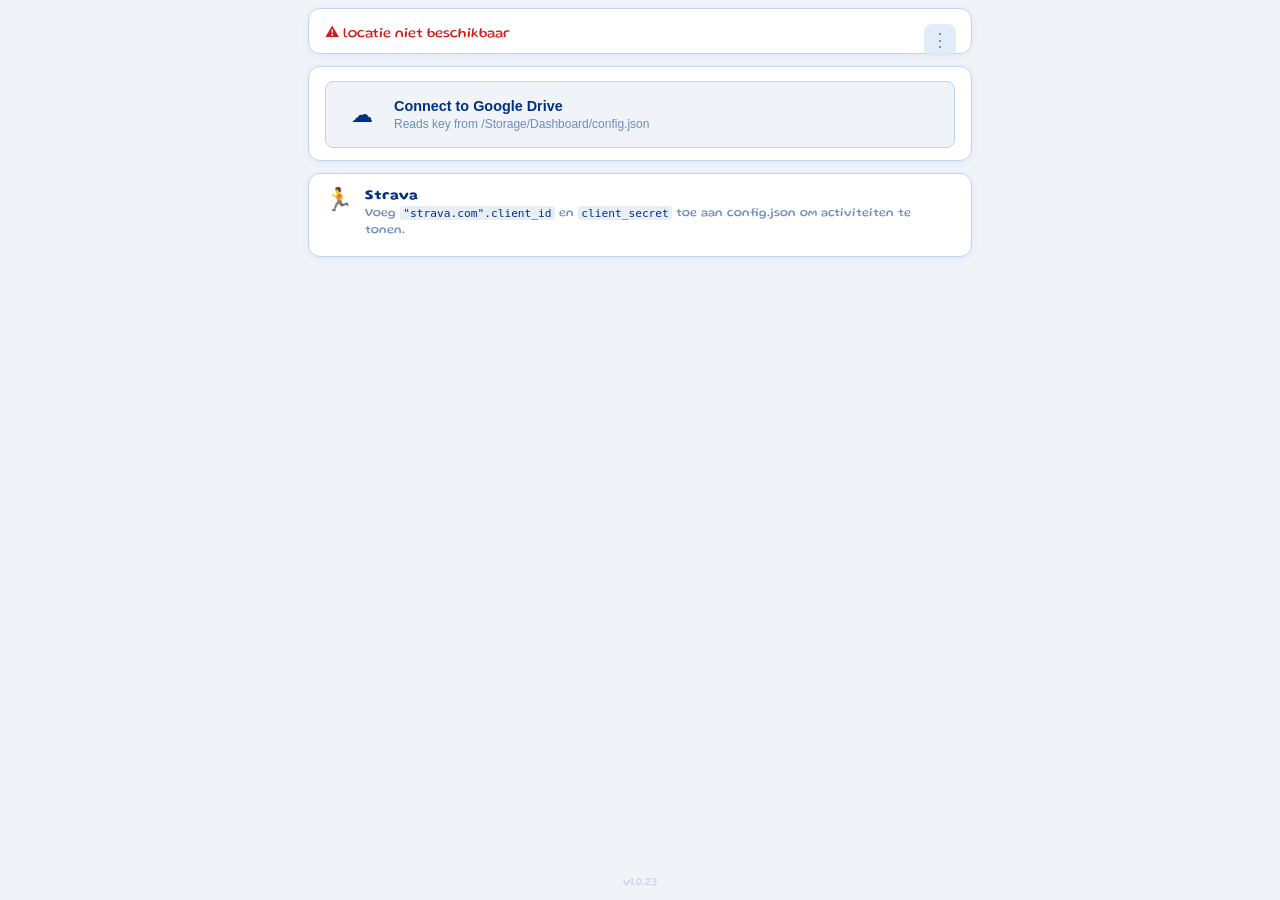
==== dashboard/index.html @ 2de84821 "Deploy NS Dashboard 2026-05-01 10:50" ====
<!DOCTYPE html>
<html lang="en">
  <head>
    <meta charset="UTF-8" />
    <meta name="viewport" content="width=device-width, initial-scale=1.0, viewport-fit=cover" />
    <link rel="icon" type="image/png" href="/dashboard/favicon.png" />
    <meta name="theme-color" content="#ffffff" />
    <title>Dashboard</title>
    <link rel="preconnect" href="https://fonts.googleapis.com" />
    <link href="https://fonts.googleapis.com/css2?family=Inter:wght@400;500;600;700&display=swap" rel="stylesheet" />
    <link href="https://fonts.googleapis.com/css2?family=Gluten:wght@400;500;600;700&display=swap" rel="stylesheet" />
    <script type="module" crossorigin src="/dashboard/assets/index-Di3LWXeM.js"></script>
    <link rel="stylesheet" crossorigin href="/dashboard/assets/index-B1nxagFY.css">
  <link rel="manifest" href="/dashboard/manifest.webmanifest"><script id="vite-plugin-pwa:register-sw" src="/dashboard/registerSW.js"></script></head>
  <body>
    <div id="app"></div>
  </body>
</html>
---- dashboard/assets/index-B1nxagFY.css ----
._status-row_1n60g_1{position:absolute;bottom:1rem;right:1rem;display:flex;align-items:center;gap:.3rem;z-index:1}._reload-btn_1n60g_11{--fresh-bg: rgba(220, 232, 248, .2);--stale-bg: rgba(235, 119, 40, .9);--fresh-text: #c5d5e5;--stale-text: #7a2000;width:2rem;height:2rem;border-radius:.5rem;background:color-mix(in srgb,var(--stale-bg) calc(var(--t, 0) * 100%),var(--fresh-bg));color:color-mix(in srgb,var(--stale-text) calc(var(--t, 0) * 100%),var(--fresh-text));-webkit-backdrop-filter:blur(4px);backdrop-filter:blur(4px);border:none;font-size:.6rem;font-weight:700;letter-spacing:-.2px;cursor:pointer;padding:0;display:flex;align-items:center;justify-content:center;transition:color .2s,background .2s}@media (hover: hover) and (pointer: fine){._reload-btn_1n60g_11:hover:not(:disabled){background:color-mix(in srgb,var(--stale-bg) calc(var(--t, 0) * 100%),rgba(180,210,245,.92));color:color-mix(in srgb,var(--stale-text) calc(var(--t, 0) * 100%),#003082)}}._reload-btn_1n60g_11:disabled{opacity:.4;cursor:default}._row_1kzm1_1{display:grid;grid-column:1 / -1;grid-template-columns:subgrid;align-items:start;min-width:0;padding-top:0rem;padding-bottom:0rem;border-radius:4px;cursor:pointer;font-size:1.3rem;font-variant-numeric:tabular-nums;transition:background .12s;line-height:1.2}._row_1kzm1_1:hover{background:#dce8f8}._time-left_1kzm1_21{justify-self:right;text-align:right;font-size:1.1rem;font-weight:600;font-variant-numeric:tabular-nums;color:#9ab0cc;white-space:nowrap;margin-top:.15rem}._time-left-imminent_1kzm1_32{color:#e87722}._time_1kzm1_21{font-weight:600;color:#003082;white-space:nowrap}._delayed_1kzm1_42{color:#cc1f1a}._time-cell_1kzm1_46{display:flex;flex-direction:column;align-items:flex-start;gap:0em;overflow:hidden}._delay-sub_1kzm1_54{font-size:.85rem;line-height:1.2;white-space:nowrap;margin-top:-.5em}._time-struck_1kzm1_61{color:#9ab0cc;text-decoration:line-through;font-variant-numeric:tabular-nums;font-weight:500}._delay-mins_1kzm1_68{color:#cc1f1a;font-weight:700}._track-slot_1kzm1_73{justify-self:center}._track-wrap_1kzm1_78{justify-self:end}._track-badge_1kzm1_77{display:inline-block;overflow:hidden;height:1rem;min-width:1rem;padding:0 .18rem;box-sizing:border-box;font-size:.62rem;line-height:1rem;text-align:center;font-weight:600;color:#fff;background:#003082;border-radius:3px;font-variant-numeric:tabular-nums;white-space:nowrap;margin-top:.1rem;margin-right:.2rem;margin-left:.2rem}._track-badge-changed_1kzm1_104{background:#e87722}._dur_1kzm1_108{text-align:left;color:#9ab0cc;font-size:1.1rem;white-space:nowrap;justify-self:end;margin-top:.2rem}._xfers_1kzm1_117{justify-self:center;font-size:.72rem;color:#6b7280;background:#e8eef6;border-radius:3px;padding:.08rem .35rem;white-space:nowrap;margin-top:.35rem;margin-left:.2rem;margin-right:.2rem}._past_1kzm1_130{filter:saturate(0) opacity(.5)}._cancelled_1kzm1_134{opacity:.55}._struck_1kzm1_138{text-decoration:line-through}._time-left_1kzm1_21:has(._cancelled-badge_1kzm1_142){margin-top:0}._cancelled-badge_1kzm1_142{padding:.1rem .35rem;border-radius:3px;background:#f8d7da;color:#721c24;white-space:nowrap}._disruption_1kzm1_154 ._time_1kzm1_21{color:#e87722}._disruption_1kzm1_154 ._dur_1kzm1_108{color:#e8a070}._picker-overlay_5xkns_1{position:fixed;top:0;right:0;bottom:0;left:0;background:#0030824d;display:flex;align-items:flex-start;justify-content:center;padding-top:5vh;z-index:200}._picker-panel_5xkns_12{background:#fff;border:2px solid #003082;border-radius:10px;width:min(520px,94vw);max-height:80vh;display:flex;flex-direction:column;overflow:hidden;box-shadow:0 4px 24px #00308226}._picker-header_5xkns_24{display:flex;align-items:center;justify-content:space-between;padding:1rem 1.25rem .75rem;border-bottom:1px solid #c2d3ec;background:#003082}._picker-label_5xkns_33{font-size:.9rem;font-weight:700;color:#fff;text-transform:uppercase;letter-spacing:.05em}._picker-close_5xkns_41{background:none;border:none;color:#ffffffb3;font-size:1rem;cursor:pointer;padding:.2rem .4rem;border-radius:4px;transition:color .15s}._picker-close_5xkns_41:hover{color:#fff}._picker-search_5xkns_56{margin:.75rem 1.25rem;background:#f0f4f9;border:1px solid #c2d3ec;border-radius:6px;padding:.6rem .875rem;color:#003082;font-family:inherit;font-size:.9rem;outline:none;transition:border-color .2s}._picker-search_5xkns_56:focus{border-color:#003082}._picker-list_5xkns_73{overflow-y:auto;flex:1;padding:0 .5rem .5rem}._picker-empty_5xkns_79{color:#6b8cbb;font-size:.875rem;text-align:center;padding:2rem}._picker-item_5xkns_86{display:flex;align-items:center;justify-content:space-between;width:100%;background:none;border:none;border-radius:6px;padding:.6rem .75rem;color:#003082;font-family:inherit;font-size:.9rem;cursor:pointer;text-align:left;transition:background .15s}._picker-item_5xkns_86:hover{background:#dce8f8}._picker-item-icon_5xkns_107{width:1.4rem;text-align:center;flex-shrink:0;font-style:normal;margin-right:.4rem}._picker-item-name_5xkns_115{flex:1}._picker-item-code_5xkns_119{font-size:.7rem;color:#6b8cbb;font-weight:500;margin-left:.75rem;font-variant-numeric:tabular-nums}._picker-divider_5xkns_127{height:1px;background:#c2d3ec;margin:.4rem .75rem}._trip_1xwqe_2{background:#fff;border:1px solid #c2d3ec;border-left:4px solid #003082;border-radius:6px;padding:.75rem 1rem .75rem .75rem;margin-bottom:.5rem;transition:border-color .2s}._trip_1xwqe_2:hover{background:#f7fafd}._trip_1xwqe_2._cancelled_1xwqe_16{opacity:.55;border-left-color:#cc1f1a;border-color:#e8b4b2}._trip_1xwqe_2._disruption_1xwqe_22{border-left-color:#e87722}._past_1xwqe_27{filter:saturate(0) opacity(.5)}._trip-status-row_1xwqe_31{margin-bottom:.5rem}._badge_1xwqe_35{font-size:.65rem;font-weight:700;padding:.15rem .45rem;border-radius:3px}._badge_1xwqe_35._cancelled_1xwqe_16{background:#f8d7da;color:#721c24}._timeline_1xwqe_48{display:flex;flex-direction:column}._tl-row_1xwqe_54{display:flex;align-items:stretch}._tl-left_1xwqe_60{width:3.6rem;flex-shrink:0;text-align:right;padding-right:.4rem;display:flex;flex-direction:column;justify-content:flex-start}._tl-seg-left_1xwqe_70{justify-content:center}._tl-node-col_1xwqe_75{width:1.2rem;flex-shrink:0;display:flex;flex-direction:column;align-items:center;align-self:stretch}._tl-right_1xwqe_85{flex:1;min-width:0;padding-left:.4rem}._tl-stop-right_1xwqe_91{display:flex;align-items:flex-start;gap:.3rem;margin-top:.2rem}._tl-stop-row_1xwqe_98 ._tl-left_1xwqe_60{margin-top:.2rem}._tl-stop-row_1xwqe_98 ._tl-line-mini_1xwqe_102,._tl-stop-row_1xwqe_98 ._tl-line-mini-spacer_1xwqe_106{height:.45rem}._tl-seg-right_1xwqe_110{display:flex;align-items:center;gap:.4rem}._tl-interm-row_1xwqe_116{align-items:flex-start}._tl-interm-clickable_1xwqe_120{cursor:pointer}._stops-toggle-row_1xwqe_124{display:flex;align-items:flex-start;margin-top:.15rem;margin-bottom:.15rem}._stops-toggle-row_1xwqe_124 ._tl-node-col_1xwqe_75{align-self:stretch}._stops-toggle-row_1xwqe_124 ._tl-line-solid_1xwqe_135{margin-top:-.15rem;margin-bottom:-.15rem;background:repeating-linear-gradient(to bottom,#003082 0,#003082 3px,transparent 3px,transparent 7px)}._stops-toggle-btn_1xwqe_147{background:none;border:none;margin-top:.2rem;padding:0;line-height:1.25;cursor:pointer;font-size:.72rem;color:#9ab0cc;font-family:inherit}._stops-toggle-btn_1xwqe_147:hover{color:#003082}._tl-stop-dep-leg_1xwqe_163{margin-bottom:.15rem}._tl-stop-dep-leg_1xwqe_163 ._tl-line-ext_1xwqe_167{margin-bottom:-.15rem}._tl-stop-arr-leg_1xwqe_171{margin-top:.15rem}._tl-stop-arr-leg_1xwqe_171 ._tl-line-mini_1xwqe_102{margin-top:-.15rem;height:.6rem}._tl-interm-row_1xwqe_116:not(._tl-interm-first_1xwqe_180){margin-top:.08rem}._tl-interm-row_1xwqe_116:not(._tl-interm-first_1xwqe_180) ._tl-line-mini_1xwqe_102{margin-top:-.08rem;height:.53rem}._tl-interm-first_1xwqe_180{margin-top:.15rem}._tl-interm-first_1xwqe_180 ._tl-line-mini_1xwqe_102{margin-top:-.15rem;height:.6rem}._tl-interm-last_1xwqe_198{margin-bottom:.15rem}._tl-interm-last_1xwqe_198 ._tl-line-ext_1xwqe_167{margin-bottom:-.15rem}._tl-dot-small_1xwqe_206{width:7px;height:7px;border-radius:50%;background:#fff;border:2px solid #003082;flex-shrink:0}._tl-time-small_1xwqe_215{font-size:.72rem;font-weight:400;letter-spacing:-.3px;font-variant-numeric:tabular-nums;color:#003082;line-height:1.25}._tl-station-small_1xwqe_224{font-size:.72rem;font-weight:500;color:#003082;white-space:nowrap;overflow:hidden;text-overflow:ellipsis;line-height:1.25}._tl-delay-sub-small_1xwqe_234{font-size:.6rem;line-height:1.3;margin-top:.05rem;white-space:nowrap}._tl-stop-row_1xwqe_98{align-items:flex-start}._tl-dot_1xwqe_206{width:10px;height:10px;border-radius:50%;background:#fff;border:2px solid #003082;flex-shrink:0}._tl-line-mini_1xwqe_102{width:2px;height:.25rem;background:#003082;flex-shrink:0}._tl-line-mini-spacer_1xwqe_106{height:.25rem;flex-shrink:0}._tl-line-ext_1xwqe_167{width:2px;flex:1;background:#003082;min-height:3px}._tl-seg-row_1xwqe_279{min-height:1.8rem}._tl-wait-row_1xwqe_283{min-height:1.4rem}._tl-line-solid_1xwqe_135{width:2px;flex:1;background:#003082}._tl-time_1xwqe_215{font-size:.95rem;font-weight:700;letter-spacing:-.3px;font-variant-numeric:tabular-nums;color:#003082;line-height:1.25}._time-delayed_1xwqe_305{color:#cc1f1a}._tl-delay-sub_1xwqe_234{font-size:.7rem;line-height:1.3;margin-top:.05rem;white-space:nowrap}._time-struck_1xwqe_316{color:#9ab0cc;text-decoration:line-through;font-variant-numeric:tabular-nums}._delay-mins_1xwqe_322{color:#cc1f1a;font-weight:700}._tl-dur_1xwqe_328{font-size:.7rem;color:#9ab0cc;font-variant-numeric:tabular-nums;line-height:1}._tl-dur-wait_1xwqe_335{color:#e87722;font-weight:600}._tl-station_1xwqe_224{font-size:.95rem;font-weight:500;color:#003082;line-height:1.25}._tl-train-id_1xwqe_349{font-size:.8rem;font-weight:700;color:#374151;flex-shrink:0}._tl-train-dir_1xwqe_356{font-size:.78rem;color:#6b7280;white-space:nowrap;overflow:hidden;text-overflow:ellipsis}._track-badge_1xwqe_365{display:inline-flex;align-items:center;justify-content:center;height:1.1rem;min-width:1.1rem;padding:0 .2rem;box-sizing:border-box;font-size:.68rem;line-height:1;font-weight:600;color:#fff;background:#003082;border-radius:3px;font-variant-numeric:tabular-nums;flex-shrink:0}._track-badge-changed_1xwqe_383{background:#e87722}._skeleton_1xwqe_388{height:120px;background:linear-gradient(90deg,#e8eef6 25%,#dce8f8,#e8eef6 75%);background-size:200% 100%;animation:_shimmer_1xwqe_1 1.4s infinite;border-radius:6px;margin-bottom:.5rem}@keyframes _shimmer_1xwqe_1{0%{background-position:200% 0}to{background-position:-200% 0}}._header_9ru9n_1{position:relative;margin-bottom:.75rem}._route_9ru9n_6{display:grid;grid-template-columns:minmax(0,1fr) auto minmax(0,1fr);align-items:stretch;column-gap:.5rem;padding-inline:0rem;font-size:1.1rem;font-weight:600}._from-side_9ru9n_16{display:flex;align-items:stretch;justify-content:flex-end;gap:.5rem;min-width:0}._to-side_9ru9n_24{display:flex;align-items:stretch;justify-content:flex-start;min-width:0}._station-btn_9ru9n_32{position:relative;overflow:hidden;background:#fff;border:1px solid #003082;border-radius:6px;padding:.2rem;color:#003082;font-family:inherit;font-size:1.1rem;font-weight:700;cursor:pointer;transition:border-color .2s,background .2s;flex:1;min-width:0;word-break:break-word;user-select:none;-webkit-user-select:none}._station-btn-locating_9ru9n_54{border-style:dotted}._station-btn-dep_9ru9n_58{-webkit-tap-highlight-color:transparent}._station-btn-dep_9ru9n_58:active{background:#fff}._station-btn-pressing_9ru9n_66:before{content:"";position:absolute;top:0;right:0;bottom:0;left:0;background:#0030821f;transform:scaleX(0);transform-origin:left;animation:_locate-fill_9ru9n_1 .5s linear forwards}@keyframes _locate-fill_9ru9n_1{to{transform:scaleX(1)}}@media (hover: hover){._station-btn_9ru9n_32:hover{background:#dce8f8}}._station-btn-empty_9ru9n_86{color:#6b8cbb;border-style:dashed;font-weight:400}._route-swap_9ru9n_92{align-self:center;background:none;border:none;color:#6b8cbb;font-size:1.1rem;cursor:pointer;padding:.2rem .3rem;border-radius:6px;transition:color .2s,background .2s;line-height:1}._route-swap_9ru9n_92:hover{color:#003082;background:#dce8f8}._detail-overlay_9ru9n_112{position:fixed;top:0;right:0;bottom:0;left:0;background:#f5f8fd;z-index:100;display:flex;flex-direction:column}._overlay-reload-wrapper_9ru9n_121{position:absolute;top:0;left:0;right:0;bottom:0;max-width:680px;width:100%;margin:0 auto;pointer-events:none;z-index:101}._overlay-reload_9ru9n_121{top:auto;bottom:4.5rem;right:1.5rem;pointer-events:auto}._detail-content_9ru9n_141{flex:1;min-height:0;overflow-y:auto;max-width:680px;width:100%;margin:0 auto;padding:1rem;box-sizing:border-box}._nav-btn_9ru9n_152{display:block;width:100%;background:none;border:1px solid #c2d3ec;border-radius:6px;padding:.5rem;color:#6b8cbb;font-family:inherit;font-size:.85rem;cursor:pointer;text-align:center;transition:background .2s,color .2s;margin-block:.25rem}._nav-btn_9ru9n_152:hover{background:#dce8f8;color:#003082}._widget_103go_1{position:relative;background:#fff;border:1px solid #c2d3ec;border-radius:12px;padding:.875rem 1rem .75rem;box-shadow:0 2px 8px #0030820f}._header_103go_10{position:relative;margin-bottom:.75rem}._route_103go_15{display:grid;grid-template-columns:minmax(0,1fr) auto minmax(0,1fr);align-items:center;column-gap:.3rem;padding-inline:0rem}._station-label_103go_23{background:#dce8f8d1;-webkit-backdrop-filter:blur(4px);backdrop-filter:blur(4px);border:none;border-radius:.5rem;color:#003082;font-family:inherit;font-size:1rem;font-weight:500;cursor:pointer;padding:.5rem .25rem;overflow:hidden;min-width:0;height:100%;text-align:center;transition:color .2s,background .2s;user-select:none;-webkit-user-select:none}@media (hover: hover){._station-label_103go_23:hover{background:#b4d2f5eb;color:#003082}}._station-label-empty_103go_50{color:#6b8cbb;font-weight:400}._route-arrow_103go_55{color:#6b8cbb;font-size:1rem;padding-inline:.1rem}._from-side_103go_61{display:flex;align-items:stretch;justify-content:flex-end;gap:.5rem;min-width:0}._to-side_103go_69{display:flex;align-items:stretch;justify-content:flex-start;min-width:0}._station-btn_103go_77{position:relative;overflow:hidden;background:#fff;border:1px solid #003082;border-radius:.5rem;padding:.2rem;color:#003082;font-family:inherit;font-size:1.1rem;font-weight:700;cursor:pointer;transition:border-color .2s,background .2s;flex:1;min-width:0;word-break:break-word;user-select:none;-webkit-user-select:none}._station-btn-locating_103go_99{border-style:dotted}._station-btn-dep_103go_103{-webkit-tap-highlight-color:transparent}._station-btn-dep_103go_103:active{background:#fff}._station-btn-pressing_103go_111:before{content:"";position:absolute;top:0;right:0;bottom:0;left:0;background:#0030821f;transform:scaleX(0);transform-origin:left;animation:_locate-fill_103go_1 .5s linear forwards}@keyframes _locate-fill_103go_1{to{transform:scaleX(1)}}@media (hover: hover){._station-btn_103go_77:hover{background:#dce8f8}}._station-btn-empty_103go_131{color:#6b8cbb;border-style:dashed;font-weight:400}._route-swap_103go_137{align-self:center;background:none;border:none;color:#6b8cbb;font-size:1.1rem;cursor:pointer;padding:.2rem .3rem;border-radius:6px;transition:color .2s,background .2s;line-height:1}._route-swap_103go_137:hover{color:#003082;background:#dce8f8}._empty_103go_158{color:#6b8cbb;text-align:center;padding:2rem}._empty-clickable_103go_164{cursor:pointer}._empty-clickable_103go_164:hover{color:#003082}._locate-row_103go_173{position:absolute;bottom:1rem;right:1rem;z-index:1}._locate-row-above-reload_103go_180{bottom:3.3rem}._locate-btn_103go_184{width:2rem;height:2rem;border-radius:.5rem;background:#dce8f8d1;-webkit-backdrop-filter:blur(4px);backdrop-filter:blur(4px);border:none;color:#6b8cbb;font-size:1.1rem;cursor:pointer;padding:0;display:flex;align-items:center;justify-content:center;transition:color .2s,background .2s}@media (hover: hover){._locate-btn_103go_184:hover:not(:disabled){background:#b4d2f5eb;color:#003082}}._locate-btn_103go_184:disabled{opacity:.4;cursor:default}._trips-grid_103go_214{display:grid;grid-template-columns:auto auto 1fr auto auto 1fr;column-gap:.1rem;padding-right:2.5rem}._skeleton-row_103go_222{height:2rem;background:linear-gradient(90deg,#e8eef6 25%,#dce8f8,#e8eef6 75%);background-size:200% 100%;animation:_shimmer_103go_1 1.4s infinite;border-radius:4px;margin-bottom:.25rem}@keyframes _shimmer_103go_1{0%{background-position:200% 0}to{background-position:-200% 0}}._widget_799wl_1{position:relative;background:#fff;border:1px solid #c2d3ec;border-radius:12px;padding:.875rem 1rem .75rem;box-shadow:0 2px 8px #0030820f}._cond-row_799wl_12{position:relative;display:flex;align-items:flex-start;gap:.3rem;margin-bottom:.75rem}._cond-group_799wl_20{display:flex;flex-direction:column;gap:.15rem;min-width:0}._cond-weather-row_799wl_27{display:flex;align-items:center;gap:.3rem}._location_799wl_33{font-size:.7rem;color:#003082;text-align:left;white-space:nowrap;overflow:hidden;text-overflow:ellipsis}._geo-error_799wl_42{font-size:.875rem;color:#cc1f1a}._cal-icon_799wl_47{display:flex;flex-direction:column;border-radius:7px;overflow:hidden;border:1px solid #c2d3ec;min-width:2.5rem;flex-shrink:0;margin-right:.4rem;box-shadow:0 1px 4px #00308214}._cal-icon-dow_799wl_59{display:flex;align-items:center;justify-content:center;background:#cc1f1a;color:#fff;font-size:.6rem;font-weight:700;text-transform:uppercase;letter-spacing:.04em;padding:0 .25rem;height:.9rem}._cal-icon-dom_799wl_73{display:flex;align-items:center;justify-content:center;background:#fff;color:#003082;font-size:2rem;font-weight:700;letter-spacing:-.03em;padding:0 .25rem;height:2.1rem}._cond-icon_799wl_86{font-size:2rem;line-height:1}._temp_799wl_91{font-size:2.5rem;font-weight:600;color:#003082;line-height:1;letter-spacing:-.03em}._wind_799wl_99{display:flex;align-items:center;gap:.3rem;margin-left:.7rem}._wind-arrow_799wl_106{display:inline-block;font-size:1.7rem;color:#003082;line-height:1;transform-origin:center center;-webkit-user-select:none;user-select:none;cursor:default}._wind-speed_799wl_116{font-size:1.7rem;font-weight:600;color:#003082;line-height:1;white-space:nowrap}._wind-unit_799wl_124{font-size:.8rem;font-weight:500}._cond-skeleton_799wl_129{height:2.4rem;width:9rem;background:linear-gradient(90deg,#e8eef6 25%,#dce8f8,#e8eef6 75%);background-size:200% 100%;animation:_shimmer_799wl_1 1.4s infinite;border-radius:4px}._cond-error_799wl_138{font-size:.875rem;color:#cc1f1a}._forecast-temp-axis_799wl_149{position:relative;height:1rem;margin-bottom:.1rem;font-size:.7rem;font-weight:600;color:#003082}._forecast-temp-axis_799wl_149 span{position:absolute;transform:translate(-50%);white-space:nowrap}._forecast-svg_799wl_164{display:block;width:100%;height:5rem}._forecast-x-axis_799wl_170{position:relative;height:7px;margin-top:1px}._tick-hour_799wl_176,._tick-small_799wl_177{position:absolute;top:50%;transform:translate(-50%,-50%)}._tick-hour_799wl_176{width:4px;height:4px;border-radius:50%;background:#6b8cbb}._tick-small_799wl_177{width:1px;height:3px;background:#c2d3ec}._forecast-time-axis_799wl_196{position:relative;height:1rem;margin-top:.2rem;font-size:.65rem;color:#9ab0cc}._forecast-time-axis_799wl_196 span{position:absolute;transform:translate(-50%);white-space:nowrap}._forecast-skeleton_799wl_210{height:5rem;background:linear-gradient(90deg,#e8eef6 25%,#dce8f8,#e8eef6 75%);background-size:200% 100%;animation:_shimmer_799wl_1 1.4s infinite;border-radius:4px}._forecast-error_799wl_218{height:2rem;display:flex;align-items:center;font-size:.75rem;color:#9ab0cc}@keyframes _shimmer_799wl_1{0%{background-position:200% 0}to{background-position:-200% 0}}._backdrop_tplgl_1{position:absolute;top:0;right:0;bottom:0;left:0;background:#001e5059;display:flex;align-items:center;justify-content:center;z-index:10;padding:1rem;box-sizing:border-box}._popup_tplgl_13{background:#fff;border-radius:12px;box-shadow:0 8px 32px #00308233;width:100%;max-width:320px;overflow:hidden}._popup-activity_tplgl_22{display:flex;align-items:center;gap:.5rem;padding:.85rem 1rem;border-bottom:1px solid #e8eef6;font-size:.875rem;font-weight:600;color:#003082}._actions_tplgl_33{display:flex;flex-direction:column}._action_tplgl_33{display:flex;align-items:center;gap:.6rem;padding:.75rem 1rem;border:none;background:none;cursor:pointer;font-family:inherit;text-align:left;width:100%;color:#003082;border-bottom:1px solid #f0f4fa;transition:background .1s}._action_tplgl_33:last-child{border-bottom:none}@media (hover: hover){._action_tplgl_33:hover:not(:disabled){background:#f5f8fd}}._action_tplgl_33:disabled{cursor:default;opacity:.5}._action-error_tplgl_69{color:#cc1f1a}._action-icon_tplgl_74{flex-shrink:0;width:1.5rem;height:1.5rem;display:block;background-color:currentColor;-webkit-mask-size:contain;mask-size:contain;-webkit-mask-repeat:no-repeat;mask-repeat:no-repeat}._action-icon-open-in-new_tplgl_84{-webkit-mask-image:url(/dashboard/open-in-new.svg);mask-image:url(/dashboard/open-in-new.svg)}._action-icon-download_tplgl_88{-webkit-mask-image:url(/dashboard/download.svg);mask-image:url(/dashboard/download.svg)}._action-label_tplgl_92{font-size:.875rem;color:#003082}._action-error_tplgl_69 ._action-label_tplgl_92{color:#cc1f1a}._detail-overlay_1ro41_3{position:fixed;top:0;right:0;bottom:0;left:0;background:#f5f8fd;z-index:100;display:flex;flex-direction:column}._detail-content_1ro41_12{flex:1;min-height:0;overflow-y:auto;max-width:680px;width:100%;margin:0 auto;padding:1rem;box-sizing:border-box}._detail-title_1ro41_23{font-size:.7rem;font-weight:700;text-transform:uppercase;letter-spacing:.07em;color:#6b8cbb;margin-bottom:.75rem}._overlay-reload-wrapper_1ro41_32{position:absolute;top:0;left:0;right:0;bottom:0;max-width:680px;width:100%;margin:0 auto;pointer-events:none;z-index:101}._overlay-reload_1ro41_32{top:auto;bottom:4.5rem;right:1.5rem;pointer-events:auto}._activities_1ro41_54{display:flex;flex-direction:column}._date-group_1ro41_59+._date-group_1ro41_59{margin-top:1.25rem}._activity_1ro41_63{padding:.4rem 0;border-bottom:1px solid #e8eef6;cursor:pointer}._activity_1ro41_63:last-child{border-bottom:none;padding-bottom:0}._activity_1ro41_63:first-child{padding-top:0}._activity-name_1ro41_78{display:flex;align-items:center;gap:.35rem;line-height:1.3}._sport-emoji_1ro41_85{font-size:1rem;line-height:1;flex-shrink:0}._activity-label_1ro41_91{font-size:.875rem;font-weight:600;color:#003082;white-space:nowrap;overflow:hidden;text-overflow:ellipsis;display:flex;align-items:center;gap:.4rem}._activity-time_1ro41_103{font-size:.75rem;font-weight:500;font-variant-numeric:tabular-nums;color:#6b8cbb;flex-shrink:0}._visibility-icon_1ro41_111{font-size:.7rem;line-height:1;flex-shrink:0;opacity:.5}._activity-stats_1ro41_118{display:flex;flex-wrap:wrap;gap:0 .6rem;margin-top:.15rem;padding-left:1.35rem;align-items:baseline}._stat_1ro41_127{font-size:.75rem;color:#6b8cbb;white-space:nowrap}._empty_1ro41_134{font-size:.85rem;color:#9ab0cc;padding:.25rem 0}._widget_18m4k_1{position:relative;background:#fff;border:1px solid #c2d3ec;border-radius:12px;padding:1rem 3rem 1rem 1rem;box-shadow:0 2px 8px #0030820f}._widget-clickable_18m4k_13{cursor:pointer;-webkit-tap-highlight-color:transparent}@media (hover: hover){._widget-clickable_18m4k_13:hover{background:#f8fafd}}._mini-grid_18m4k_26{display:grid;grid-template-columns:auto repeat(5,1fr);row-gap:.15rem;column-gap:.1rem;align-items:baseline}._mini-label_18m4k_38{font-size:.9rem;font-weight:700;letter-spacing:.06em;color:#6b8cbb;text-align:right;margin-bottom:.3rem}._mini-day_18m4k_34{font-size:1rem;font-weight:600;font-variant-numeric:tabular-nums;color:#9ab0cc;text-align:right;padding-right:.35rem;line-height:1.2}._mini-day-sunday_18m4k_57{color:#c99898}._mini-val_18m4k_61{font-size:1rem;font-weight:600;font-variant-numeric:tabular-nums;color:#003082;text-align:right;line-height:1.2}._mini-empty_18m4k_70{color:#c2d3ec;font-weight:400}._mini-val-sunday_18m4k_75{color:#cc1f1a}._mini-val-sunday_18m4k_75._mini-empty_18m4k_70{color:#e8b0ae;font-weight:400}._setup-hint_18m4k_86{display:flex;align-items:flex-start;gap:.75rem}._setup-icon_18m4k_92{font-size:1.4rem;flex-shrink:0;line-height:1.2}._setup-text_18m4k_98{display:flex;flex-direction:column;gap:.2rem}._setup-label_18m4k_104{font-size:.875rem;font-weight:600;color:#003082}._setup-description_18m4k_110{font-size:.75rem;color:#6b8cbb;line-height:1.4}._setup-description_18m4k_110 code{font-family:ui-monospace,monospace;font-size:.7rem;background:#e8eef6;padding:.05em .3em;border-radius:3px;color:#003082}._skeleton-row_18m4k_127{height:3rem;background:linear-gradient(90deg,#e8eef6 25%,#dce8f8,#e8eef6 75%);background-size:200% 100%;animation:_shimmer_18m4k_1 1.4s infinite;border-radius:6px;margin-bottom:.5rem}._skeleton-row_18m4k_127:last-child{margin-bottom:0}@keyframes _shimmer_18m4k_1{0%{background-position:200% 0}to{background-position:-200% 0}}*,*:before,*:after{box-sizing:border-box;margin:0;padding:0}body{font-family:Gluten,Inter,system-ui,sans-serif;background:#f0f4f9;color:#003082;min-height:var(--page-height, 100dvh)}.page{position:relative;min-height:var(--page-height, 100dvh);max-width:680px;margin:0 auto;padding:.5rem;display:flex;flex-direction:column;gap:.75rem}.error{background:#f8d7da;border:1px solid #f5c6cb;border-radius:6px;padding:1rem 1.25rem;color:#721c24;font-size:.875rem}.error-icon{margin-right:.4rem}.setup-card{margin-top:4rem;background:#fff;border:1px solid #c2d3ec;border-radius:10px;padding:2rem;display:flex;flex-direction:column;gap:1.25rem;box-shadow:0 2px 12px #00308214}.setup-title{font-size:1.4rem;font-weight:700;color:#003082}.setup-subtitle{font-size:.875rem;color:#6b8cbb}.setup-options{display:flex;flex-direction:column;gap:.75rem}.setup-btn{display:flex;width:100%;align-items:center;gap:1rem;background:#f0f4f9;border:1px solid #c2d3ec;border-radius:8px;padding:1rem 1.25rem;color:#003082;cursor:pointer;text-align:left;transition:border-color .2s,background .2s}.setup-btn:hover{border-color:#003082;background:#dce8f8}.setup-btn-icon{font-size:1.4rem;flex-shrink:0;width:2rem;text-align:center}.setup-btn-text{display:flex;flex-direction:column;gap:.2rem}.setup-btn-label{font-size:.9rem;font-weight:600}.setup-btn-hint{font-size:.75rem;color:#6b8cbb}.app-version{margin-top:auto;text-align:center;font-size:.7rem;color:#c2d3ec;padding-top:.5rem;padding-bottom:.25rem}.page-menu-backdrop{position:fixed;top:0;right:0;bottom:0;left:0;z-index:9}.page-menu{position:absolute;top:1.5rem;right:1.5rem;display:flex;flex-direction:column;align-items:flex-end;gap:.3rem;z-index:10}.page-menu-btn{width:2rem;height:2rem;border-radius:25%;background:#dce8f8d1;-webkit-backdrop-filter:blur(4px);backdrop-filter:blur(4px);border:none;color:#6b8cbb;font-size:1.1rem;cursor:pointer;display:flex;align-items:center;justify-content:center;transition:color .2s,background .2s}@media (hover: hover){.page-menu-btn:hover{background:#b4d2f5eb;color:#003082}}.page-menu-panel{background:#fff;border:1px solid #c2d3ec;border-radius:8px;box-shadow:0 4px 16px #0030821f;padding:.25rem;min-width:9rem}.page-menu-item{display:block;width:100%;background:none;border:none;padding:.5rem .75rem;border-radius:6px;font-family:inherit;font-size:.85rem;cursor:pointer;text-align:left;transition:background .2s,color .2s}.page-menu-item-danger{color:#cc1f1a}.page-menu-item:hover{background:#f0f4f9}
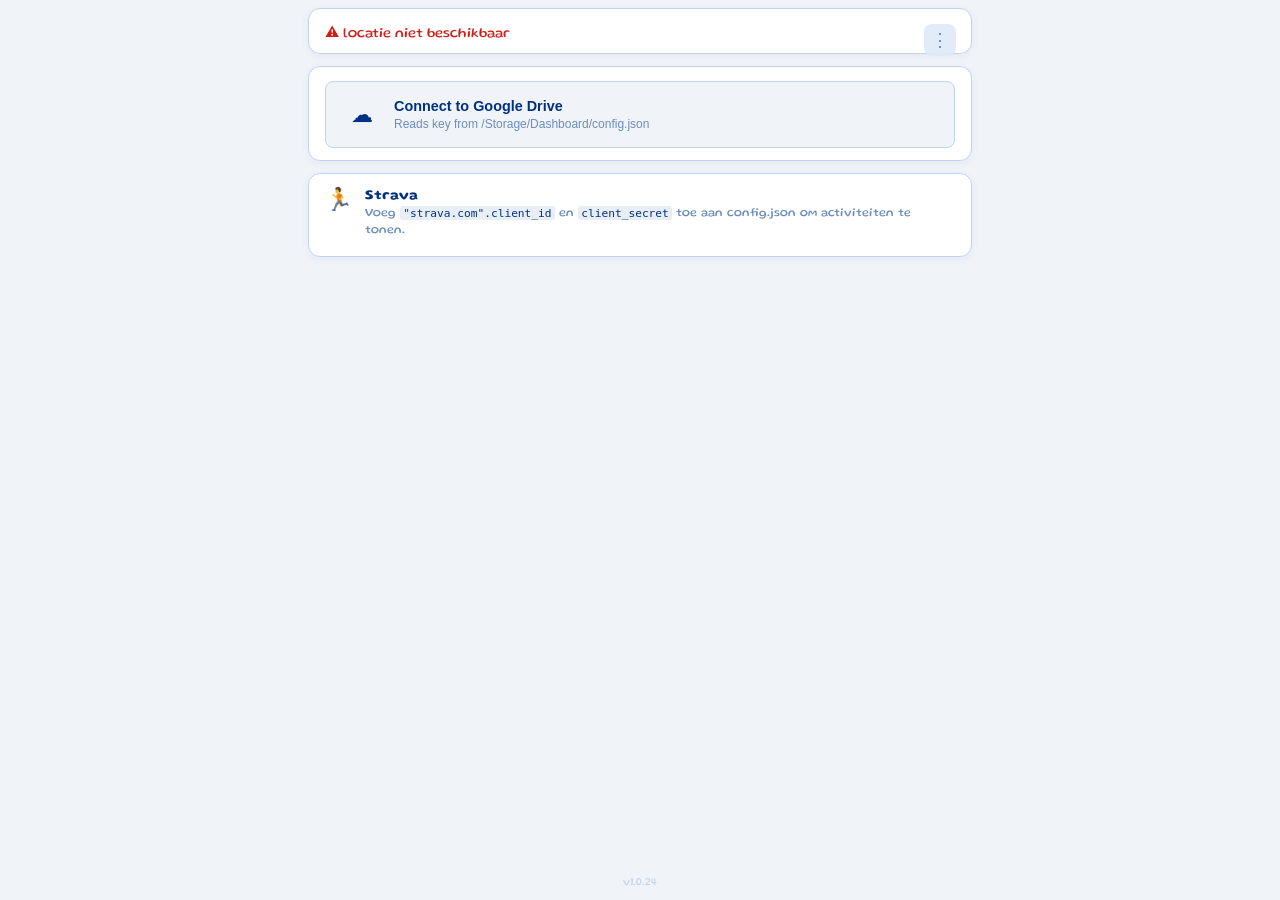
==== commit b210a4f8: "Deploy NS Dashboard 2026-05-01 11:13" ====
--- a/dashboard/index.html
+++ b/dashboard/index.html
@@ -9,8 +9,8 @@
     <link rel="preconnect" href="https://fonts.googleapis.com" />
     <link href="https://fonts.googleapis.com/css2?family=Inter:wght@400;500;600;700&display=swap" rel="stylesheet" />
     <link href="https://fonts.googleapis.com/css2?family=Gluten:wght@400;500;600;700&display=swap" rel="stylesheet" />
-    <script type="module" crossorigin src="/dashboard/assets/index-Di3LWXeM.js"></script>
-    <link rel="stylesheet" crossorigin href="/dashboard/assets/index-B1nxagFY.css">
+    <script type="module" crossorigin src="/dashboard/assets/index-CPQr2wuF.js"></script>
+    <link rel="stylesheet" crossorigin href="/dashboard/assets/index-DMM8mPld.css">
   <link rel="manifest" href="/dashboard/manifest.webmanifest"><script id="vite-plugin-pwa:register-sw" src="/dashboard/registerSW.js"></script></head>
   <body>
     <div id="app"></div>
--- a/dashboard/assets/index-DMM8mPld.css
+++ b/dashboard/assets/index-DMM8mPld.css
@@ -0,0 +1 @@
+._status-row_1n60g_1{position:absolute;bottom:1rem;right:1rem;display:flex;align-items:center;gap:.3rem;z-index:1}._reload-btn_1n60g_11{--fresh-bg: rgba(220, 232, 248, .2);--stale-bg: rgba(235, 119, 40, .9);--fresh-text: #c5d5e5;--stale-text: #7a2000;width:2rem;height:2rem;border-radius:.5rem;background:color-mix(in srgb,var(--stale-bg) calc(var(--t, 0) * 100%),var(--fresh-bg));color:color-mix(in srgb,var(--stale-text) calc(var(--t, 0) * 100%),var(--fresh-text));-webkit-backdrop-filter:blur(4px);backdrop-filter:blur(4px);border:none;font-size:.6rem;font-weight:700;letter-spacing:-.2px;cursor:pointer;padding:0;display:flex;align-items:center;justify-content:center;transition:color .2s,background .2s}@media (hover: hover) and (pointer: fine){._reload-btn_1n60g_11:hover:not(:disabled){background:color-mix(in srgb,var(--stale-bg) calc(var(--t, 0) * 100%),rgba(180,210,245,.92));color:color-mix(in srgb,var(--stale-text) calc(var(--t, 0) * 100%),#003082)}}._reload-btn_1n60g_11:disabled{opacity:.4;cursor:default}._row_1kzm1_1{display:grid;grid-column:1 / -1;grid-template-columns:subgrid;align-items:start;min-width:0;padding-top:0rem;padding-bottom:0rem;border-radius:4px;cursor:pointer;font-size:1.3rem;font-variant-numeric:tabular-nums;transition:background .12s;line-height:1.2}._row_1kzm1_1:hover{background:#dce8f8}._time-left_1kzm1_21{justify-self:right;text-align:right;font-size:1.1rem;font-weight:600;font-variant-numeric:tabular-nums;color:#9ab0cc;white-space:nowrap;margin-top:.15rem}._time-left-imminent_1kzm1_32{color:#e87722}._time_1kzm1_21{font-weight:600;color:#003082;white-space:nowrap}._delayed_1kzm1_42{color:#cc1f1a}._time-cell_1kzm1_46{display:flex;flex-direction:column;align-items:flex-start;gap:0em;overflow:hidden}._delay-sub_1kzm1_54{font-size:.85rem;line-height:1.2;white-space:nowrap;margin-top:-.5em}._time-struck_1kzm1_61{color:#9ab0cc;text-decoration:line-through;font-variant-numeric:tabular-nums;font-weight:500}._delay-mins_1kzm1_68{color:#cc1f1a;font-weight:700}._track-slot_1kzm1_73{justify-self:center}._track-wrap_1kzm1_78{justify-self:end}._track-badge_1kzm1_77{display:inline-block;overflow:hidden;height:1rem;min-width:1rem;padding:0 .18rem;box-sizing:border-box;font-size:.62rem;line-height:1rem;text-align:center;font-weight:600;color:#fff;background:#003082;border-radius:3px;font-variant-numeric:tabular-nums;white-space:nowrap;margin-top:.1rem;margin-right:.2rem;margin-left:.2rem}._track-badge-changed_1kzm1_104{background:#e87722}._dur_1kzm1_108{text-align:left;color:#9ab0cc;font-size:1.1rem;white-space:nowrap;justify-self:end;margin-top:.2rem}._xfers_1kzm1_117{justify-self:center;font-size:.72rem;color:#6b7280;background:#e8eef6;border-radius:3px;padding:.08rem .35rem;white-space:nowrap;margin-top:.35rem;margin-left:.2rem;margin-right:.2rem}._past_1kzm1_130{filter:saturate(0) opacity(.5)}._cancelled_1kzm1_134{opacity:.55}._struck_1kzm1_138{text-decoration:line-through}._time-left_1kzm1_21:has(._cancelled-badge_1kzm1_142){margin-top:0}._cancelled-badge_1kzm1_142{padding:.1rem .35rem;border-radius:3px;background:#f8d7da;color:#721c24;white-space:nowrap}._disruption_1kzm1_154 ._time_1kzm1_21{color:#e87722}._disruption_1kzm1_154 ._dur_1kzm1_108{color:#e8a070}._picker-overlay_5xkns_1{position:fixed;top:0;right:0;bottom:0;left:0;background:#0030824d;display:flex;align-items:flex-start;justify-content:center;padding-top:5vh;z-index:200}._picker-panel_5xkns_12{background:#fff;border:2px solid #003082;border-radius:10px;width:min(520px,94vw);max-height:80vh;display:flex;flex-direction:column;overflow:hidden;box-shadow:0 4px 24px #00308226}._picker-header_5xkns_24{display:flex;align-items:center;justify-content:space-between;padding:1rem 1.25rem .75rem;border-bottom:1px solid #c2d3ec;background:#003082}._picker-label_5xkns_33{font-size:.9rem;font-weight:700;color:#fff;text-transform:uppercase;letter-spacing:.05em}._picker-close_5xkns_41{background:none;border:none;color:#ffffffb3;font-size:1rem;cursor:pointer;padding:.2rem .4rem;border-radius:4px;transition:color .15s}._picker-close_5xkns_41:hover{color:#fff}._picker-search_5xkns_56{margin:.75rem 1.25rem;background:#f0f4f9;border:1px solid #c2d3ec;border-radius:6px;padding:.6rem .875rem;color:#003082;font-family:inherit;font-size:.9rem;outline:none;transition:border-color .2s}._picker-search_5xkns_56:focus{border-color:#003082}._picker-list_5xkns_73{overflow-y:auto;flex:1;padding:0 .5rem .5rem}._picker-empty_5xkns_79{color:#6b8cbb;font-size:.875rem;text-align:center;padding:2rem}._picker-item_5xkns_86{display:flex;align-items:center;justify-content:space-between;width:100%;background:none;border:none;border-radius:6px;padding:.6rem .75rem;color:#003082;font-family:inherit;font-size:.9rem;cursor:pointer;text-align:left;transition:background .15s}._picker-item_5xkns_86:hover{background:#dce8f8}._picker-item-icon_5xkns_107{width:1.4rem;text-align:center;flex-shrink:0;font-style:normal;margin-right:.4rem}._picker-item-name_5xkns_115{flex:1}._picker-item-code_5xkns_119{font-size:.7rem;color:#6b8cbb;font-weight:500;margin-left:.75rem;font-variant-numeric:tabular-nums}._picker-divider_5xkns_127{height:1px;background:#c2d3ec;margin:.4rem .75rem}._trip_1xwqe_2{background:#fff;border:1px solid #c2d3ec;border-left:4px solid #003082;border-radius:6px;padding:.75rem 1rem .75rem .75rem;margin-bottom:.5rem;transition:border-color .2s}._trip_1xwqe_2:hover{background:#f7fafd}._trip_1xwqe_2._cancelled_1xwqe_16{opacity:.55;border-left-color:#cc1f1a;border-color:#e8b4b2}._trip_1xwqe_2._disruption_1xwqe_22{border-left-color:#e87722}._past_1xwqe_27{filter:saturate(0) opacity(.5)}._trip-status-row_1xwqe_31{margin-bottom:.5rem}._badge_1xwqe_35{font-size:.65rem;font-weight:700;padding:.15rem .45rem;border-radius:3px}._badge_1xwqe_35._cancelled_1xwqe_16{background:#f8d7da;color:#721c24}._timeline_1xwqe_48{display:flex;flex-direction:column}._tl-row_1xwqe_54{display:flex;align-items:stretch}._tl-left_1xwqe_60{width:3.6rem;flex-shrink:0;text-align:right;padding-right:.4rem;display:flex;flex-direction:column;justify-content:flex-start}._tl-seg-left_1xwqe_70{justify-content:center}._tl-node-col_1xwqe_75{width:1.2rem;flex-shrink:0;display:flex;flex-direction:column;align-items:center;align-self:stretch}._tl-right_1xwqe_85{flex:1;min-width:0;padding-left:.4rem}._tl-stop-right_1xwqe_91{display:flex;align-items:flex-start;gap:.3rem;margin-top:.2rem}._tl-stop-row_1xwqe_98 ._tl-left_1xwqe_60{margin-top:.2rem}._tl-stop-row_1xwqe_98 ._tl-line-mini_1xwqe_102,._tl-stop-row_1xwqe_98 ._tl-line-mini-spacer_1xwqe_106{height:.45rem}._tl-seg-right_1xwqe_110{display:flex;align-items:center;gap:.4rem}._tl-interm-row_1xwqe_116{align-items:flex-start}._tl-interm-clickable_1xwqe_120{cursor:pointer}._stops-toggle-row_1xwqe_124{display:flex;align-items:flex-start;margin-top:.15rem;margin-bottom:.15rem}._stops-toggle-row_1xwqe_124 ._tl-node-col_1xwqe_75{align-self:stretch}._stops-toggle-row_1xwqe_124 ._tl-line-solid_1xwqe_135{margin-top:-.15rem;margin-bottom:-.15rem;background:repeating-linear-gradient(to bottom,#003082 0,#003082 3px,transparent 3px,transparent 7px)}._stops-toggle-btn_1xwqe_147{background:none;border:none;margin-top:.2rem;padding:0;line-height:1.25;cursor:pointer;font-size:.72rem;color:#9ab0cc;font-family:inherit}._stops-toggle-btn_1xwqe_147:hover{color:#003082}._tl-stop-dep-leg_1xwqe_163{margin-bottom:.15rem}._tl-stop-dep-leg_1xwqe_163 ._tl-line-ext_1xwqe_167{margin-bottom:-.15rem}._tl-stop-arr-leg_1xwqe_171{margin-top:.15rem}._tl-stop-arr-leg_1xwqe_171 ._tl-line-mini_1xwqe_102{margin-top:-.15rem;height:.6rem}._tl-interm-row_1xwqe_116:not(._tl-interm-first_1xwqe_180){margin-top:.08rem}._tl-interm-row_1xwqe_116:not(._tl-interm-first_1xwqe_180) ._tl-line-mini_1xwqe_102{margin-top:-.08rem;height:.53rem}._tl-interm-first_1xwqe_180{margin-top:.15rem}._tl-interm-first_1xwqe_180 ._tl-line-mini_1xwqe_102{margin-top:-.15rem;height:.6rem}._tl-interm-last_1xwqe_198{margin-bottom:.15rem}._tl-interm-last_1xwqe_198 ._tl-line-ext_1xwqe_167{margin-bottom:-.15rem}._tl-dot-small_1xwqe_206{width:7px;height:7px;border-radius:50%;background:#fff;border:2px solid #003082;flex-shrink:0}._tl-time-small_1xwqe_215{font-size:.72rem;font-weight:400;letter-spacing:-.3px;font-variant-numeric:tabular-nums;color:#003082;line-height:1.25}._tl-station-small_1xwqe_224{font-size:.72rem;font-weight:500;color:#003082;white-space:nowrap;overflow:hidden;text-overflow:ellipsis;line-height:1.25}._tl-delay-sub-small_1xwqe_234{font-size:.6rem;line-height:1.3;margin-top:.05rem;white-space:nowrap}._tl-stop-row_1xwqe_98{align-items:flex-start}._tl-dot_1xwqe_206{width:10px;height:10px;border-radius:50%;background:#fff;border:2px solid #003082;flex-shrink:0}._tl-line-mini_1xwqe_102{width:2px;height:.25rem;background:#003082;flex-shrink:0}._tl-line-mini-spacer_1xwqe_106{height:.25rem;flex-shrink:0}._tl-line-ext_1xwqe_167{width:2px;flex:1;background:#003082;min-height:3px}._tl-seg-row_1xwqe_279{min-height:1.8rem}._tl-wait-row_1xwqe_283{min-height:1.4rem}._tl-line-solid_1xwqe_135{width:2px;flex:1;background:#003082}._tl-time_1xwqe_215{font-size:.95rem;font-weight:700;letter-spacing:-.3px;font-variant-numeric:tabular-nums;color:#003082;line-height:1.25}._time-delayed_1xwqe_305{color:#cc1f1a}._tl-delay-sub_1xwqe_234{font-size:.7rem;line-height:1.3;margin-top:.05rem;white-space:nowrap}._time-struck_1xwqe_316{color:#9ab0cc;text-decoration:line-through;font-variant-numeric:tabular-nums}._delay-mins_1xwqe_322{color:#cc1f1a;font-weight:700}._tl-dur_1xwqe_328{font-size:.7rem;color:#9ab0cc;font-variant-numeric:tabular-nums;line-height:1}._tl-dur-wait_1xwqe_335{color:#e87722;font-weight:600}._tl-station_1xwqe_224{font-size:.95rem;font-weight:500;color:#003082;line-height:1.25}._tl-train-id_1xwqe_349{font-size:.8rem;font-weight:700;color:#374151;flex-shrink:0}._tl-train-dir_1xwqe_356{font-size:.78rem;color:#6b7280;white-space:nowrap;overflow:hidden;text-overflow:ellipsis}._track-badge_1xwqe_365{display:inline-flex;align-items:center;justify-content:center;height:1.1rem;min-width:1.1rem;padding:0 .2rem;box-sizing:border-box;font-size:.68rem;line-height:1;font-weight:600;color:#fff;background:#003082;border-radius:3px;font-variant-numeric:tabular-nums;flex-shrink:0}._track-badge-changed_1xwqe_383{background:#e87722}._skeleton_1xwqe_388{height:120px;background:linear-gradient(90deg,#e8eef6 25%,#dce8f8,#e8eef6 75%);background-size:200% 100%;animation:_shimmer_1xwqe_1 1.4s infinite;border-radius:6px;margin-bottom:.5rem}@keyframes _shimmer_1xwqe_1{0%{background-position:200% 0}to{background-position:-200% 0}}._header_9ru9n_1{position:relative;margin-bottom:.75rem}._route_9ru9n_6{display:grid;grid-template-columns:minmax(0,1fr) auto minmax(0,1fr);align-items:stretch;column-gap:.5rem;padding-inline:0rem;font-size:1.1rem;font-weight:600}._from-side_9ru9n_16{display:flex;align-items:stretch;justify-content:flex-end;gap:.5rem;min-width:0}._to-side_9ru9n_24{display:flex;align-items:stretch;justify-content:flex-start;min-width:0}._station-btn_9ru9n_32{position:relative;overflow:hidden;background:#fff;border:1px solid #003082;border-radius:6px;padding:.2rem;color:#003082;font-family:inherit;font-size:1.1rem;font-weight:700;cursor:pointer;transition:border-color .2s,background .2s;flex:1;min-width:0;word-break:break-word;user-select:none;-webkit-user-select:none}._station-btn-locating_9ru9n_54{border-style:dotted}._station-btn-dep_9ru9n_58{-webkit-tap-highlight-color:transparent}._station-btn-dep_9ru9n_58:active{background:#fff}._station-btn-pressing_9ru9n_66:before{content:"";position:absolute;top:0;right:0;bottom:0;left:0;background:#0030821f;transform:scaleX(0);transform-origin:left;animation:_locate-fill_9ru9n_1 .5s linear forwards}@keyframes _locate-fill_9ru9n_1{to{transform:scaleX(1)}}@media (hover: hover){._station-btn_9ru9n_32:hover{background:#dce8f8}}._station-btn-empty_9ru9n_86{color:#6b8cbb;border-style:dashed;font-weight:400}._route-swap_9ru9n_92{align-self:center;background:none;border:none;color:#6b8cbb;font-size:1.1rem;cursor:pointer;padding:.2rem .3rem;border-radius:6px;transition:color .2s,background .2s;line-height:1}._route-swap_9ru9n_92:hover{color:#003082;background:#dce8f8}._detail-overlay_9ru9n_112{position:fixed;top:0;right:0;bottom:0;left:0;background:#f5f8fd;z-index:100;display:flex;flex-direction:column}._overlay-reload-wrapper_9ru9n_121{position:absolute;top:0;left:0;right:0;bottom:0;max-width:680px;width:100%;margin:0 auto;pointer-events:none;z-index:101}._overlay-reload_9ru9n_121{top:auto;bottom:4.5rem;right:1.5rem;pointer-events:auto}._detail-content_9ru9n_141{flex:1;min-height:0;overflow-y:auto;max-width:680px;width:100%;margin:0 auto;padding:1rem;box-sizing:border-box}._nav-btn_9ru9n_152{display:block;width:100%;background:none;border:1px solid #c2d3ec;border-radius:6px;padding:.5rem;color:#6b8cbb;font-family:inherit;font-size:.85rem;cursor:pointer;text-align:center;transition:background .2s,color .2s;margin-block:.25rem}._nav-btn_9ru9n_152:hover{background:#dce8f8;color:#003082}._widget_103go_1{position:relative;background:#fff;border:1px solid #c2d3ec;border-radius:12px;padding:.875rem 1rem .75rem;box-shadow:0 2px 8px #0030820f}._header_103go_10{position:relative;margin-bottom:.75rem}._route_103go_15{display:grid;grid-template-columns:minmax(0,1fr) auto minmax(0,1fr);align-items:center;column-gap:.3rem;padding-inline:0rem}._station-label_103go_23{background:#dce8f8d1;-webkit-backdrop-filter:blur(4px);backdrop-filter:blur(4px);border:none;border-radius:.5rem;color:#003082;font-family:inherit;font-size:1rem;font-weight:500;cursor:pointer;padding:.5rem .25rem;overflow:hidden;min-width:0;height:100%;text-align:center;transition:color .2s,background .2s;user-select:none;-webkit-user-select:none}@media (hover: hover){._station-label_103go_23:hover{background:#b4d2f5eb;color:#003082}}._station-label-empty_103go_50{color:#6b8cbb;font-weight:400}._route-arrow_103go_55{color:#6b8cbb;font-size:1rem;padding-inline:.1rem}._from-side_103go_61{display:flex;align-items:stretch;justify-content:flex-end;gap:.5rem;min-width:0}._to-side_103go_69{display:flex;align-items:stretch;justify-content:flex-start;min-width:0}._station-btn_103go_77{position:relative;overflow:hidden;background:#fff;border:1px solid #003082;border-radius:.5rem;padding:.2rem;color:#003082;font-family:inherit;font-size:1.1rem;font-weight:700;cursor:pointer;transition:border-color .2s,background .2s;flex:1;min-width:0;word-break:break-word;user-select:none;-webkit-user-select:none}._station-btn-locating_103go_99{border-style:dotted}._station-btn-dep_103go_103{-webkit-tap-highlight-color:transparent}._station-btn-dep_103go_103:active{background:#fff}._station-btn-pressing_103go_111:before{content:"";position:absolute;top:0;right:0;bottom:0;left:0;background:#0030821f;transform:scaleX(0);transform-origin:left;animation:_locate-fill_103go_1 .5s linear forwards}@keyframes _locate-fill_103go_1{to{transform:scaleX(1)}}@media (hover: hover){._station-btn_103go_77:hover{background:#dce8f8}}._station-btn-empty_103go_131{color:#6b8cbb;border-style:dashed;font-weight:400}._route-swap_103go_137{align-self:center;background:none;border:none;color:#6b8cbb;font-size:1.1rem;cursor:pointer;padding:.2rem .3rem;border-radius:6px;transition:color .2s,background .2s;line-height:1}._route-swap_103go_137:hover{color:#003082;background:#dce8f8}._empty_103go_158{color:#6b8cbb;text-align:center;padding:2rem}._empty-clickable_103go_164{cursor:pointer}._empty-clickable_103go_164:hover{color:#003082}._locate-row_103go_173{position:absolute;bottom:1rem;right:1rem;z-index:1}._locate-row-above-reload_103go_180{bottom:3.3rem}._locate-btn_103go_184{width:2rem;height:2rem;border-radius:.5rem;background:#dce8f8d1;-webkit-backdrop-filter:blur(4px);backdrop-filter:blur(4px);border:none;color:#6b8cbb;font-size:1.1rem;cursor:pointer;padding:0;display:flex;align-items:center;justify-content:center;transition:color .2s,background .2s}@media (hover: hover){._locate-btn_103go_184:hover:not(:disabled){background:#b4d2f5eb;color:#003082}}._locate-btn_103go_184:disabled{opacity:.4;cursor:default}._trips-grid_103go_214{display:grid;grid-template-columns:auto auto 1fr auto auto 1fr;column-gap:.1rem;padding-right:2.5rem}._skeleton-row_103go_222{height:2rem;background:linear-gradient(90deg,#e8eef6 25%,#dce8f8,#e8eef6 75%);background-size:200% 100%;animation:_shimmer_103go_1 1.4s infinite;border-radius:4px;margin-bottom:.25rem}@keyframes _shimmer_103go_1{0%{background-position:200% 0}to{background-position:-200% 0}}._widget_1ob2v_1{position:relative;background:#fff;border:1px solid #c2d3ec;border-radius:12px;padding:.875rem 1rem .75rem;box-shadow:0 2px 8px #0030820f}._cond-row_1ob2v_12{position:relative;display:flex;align-items:flex-start;gap:.3rem;margin-bottom:.75rem}._cond-group_1ob2v_20{display:flex;flex-direction:column;gap:.15rem;min-width:0}._cond-weather-row_1ob2v_27{display:flex;align-items:center;gap:.3rem}._location_1ob2v_33{font-size:.7rem;color:#003082;text-align:left;white-space:nowrap;overflow:hidden;text-overflow:ellipsis}._geo-error_1ob2v_42{font-size:.875rem;color:#cc1f1a}._cal-icon_1ob2v_47{display:flex;flex-direction:column;border-radius:7px;overflow:hidden;border:1px solid #c2d3ec;min-width:2.5rem;flex-shrink:0;margin-right:.4rem;box-shadow:0 1px 4px #00308214}._cal-icon-dow_1ob2v_59{display:flex;align-items:center;justify-content:center;background:#cc1f1a;color:#fff;font-size:.6rem;font-weight:700;text-transform:uppercase;letter-spacing:.04em;padding:0 .25rem;height:.9rem}._cal-icon-dom_1ob2v_73{display:flex;align-items:center;justify-content:center;background:#fff;color:#003082;font-size:2rem;font-weight:700;letter-spacing:-.03em;padding:0 .25rem;height:2.1rem}._cond-icon_1ob2v_86{font-size:2rem;line-height:1}._temp_1ob2v_91{font-size:2.5rem;font-weight:600;color:#003082;line-height:1;letter-spacing:-.03em}._wind_1ob2v_99{display:flex;align-items:center;gap:.3rem;margin-left:.7rem}._wind-arrow_1ob2v_106{display:inline-block;font-size:1.7rem;color:#003082;line-height:1;transform-origin:center center;-webkit-user-select:none;user-select:none;cursor:default}._wind-speed_1ob2v_116{font-size:1.7rem;font-weight:600;color:#003082;line-height:1;white-space:nowrap}._wind-unit_1ob2v_124{font-size:.8rem;font-weight:500}._cond-skeleton_1ob2v_129{height:2.4rem;width:9rem;background:linear-gradient(90deg,#e8eef6 25%,#dce8f8,#e8eef6 75%);background-size:200% 100%;animation:_shimmer_1ob2v_1 1.4s infinite;border-radius:4px}._cond-error_1ob2v_138{font-size:.875rem;color:#cc1f1a}._forecast-wrap_1ob2v_145{position:relative}._forecast-temp-labels_1ob2v_149{position:absolute;top:0;left:0;right:0;height:5rem;pointer-events:none}._forecast-temp-labels_1ob2v_149 span{position:absolute;transform:translate(-50%,calc(-100% - 2px));font-size:.9rem;font-weight:600;color:#003082;white-space:nowrap}._forecast-temp-labels_1ob2v_149 ._forecast-temp-dot_1ob2v_167{width:5px;height:5px;border-radius:50%;background:#003082;transform:translate(-50%,-50%)}._forecast-svg_1ob2v_175{display:block;width:100%;height:5rem}._forecast-x-axis_1ob2v_181{position:relative;height:7px;margin-top:1px}._tick-hour_1ob2v_187,._tick-small_1ob2v_188{position:absolute;top:50%;transform:translate(-50%,-50%)}._tick-hour_1ob2v_187{width:4px;height:4px;border-radius:50%;background:#6b8cbb}._tick-small_1ob2v_188{width:1px;height:3px;background:#c2d3ec}._forecast-time-axis_1ob2v_207{position:relative;height:1rem;margin-top:.2rem;font-size:.65rem;color:#9ab0cc}._forecast-time-axis_1ob2v_207 span{position:absolute;transform:translate(-50%);white-space:nowrap}._forecast-skeleton_1ob2v_221{height:5rem;background:linear-gradient(90deg,#e8eef6 25%,#dce8f8,#e8eef6 75%);background-size:200% 100%;animation:_shimmer_1ob2v_1 1.4s infinite;border-radius:4px}._forecast-error_1ob2v_229{height:2rem;display:flex;align-items:center;font-size:.75rem;color:#9ab0cc}@keyframes _shimmer_1ob2v_1{0%{background-position:200% 0}to{background-position:-200% 0}}._backdrop_tplgl_1{position:absolute;top:0;right:0;bottom:0;left:0;background:#001e5059;display:flex;align-items:center;justify-content:center;z-index:10;padding:1rem;box-sizing:border-box}._popup_tplgl_13{background:#fff;border-radius:12px;box-shadow:0 8px 32px #00308233;width:100%;max-width:320px;overflow:hidden}._popup-activity_tplgl_22{display:flex;align-items:center;gap:.5rem;padding:.85rem 1rem;border-bottom:1px solid #e8eef6;font-size:.875rem;font-weight:600;color:#003082}._actions_tplgl_33{display:flex;flex-direction:column}._action_tplgl_33{display:flex;align-items:center;gap:.6rem;padding:.75rem 1rem;border:none;background:none;cursor:pointer;font-family:inherit;text-align:left;width:100%;color:#003082;border-bottom:1px solid #f0f4fa;transition:background .1s}._action_tplgl_33:last-child{border-bottom:none}@media (hover: hover){._action_tplgl_33:hover:not(:disabled){background:#f5f8fd}}._action_tplgl_33:disabled{cursor:default;opacity:.5}._action-error_tplgl_69{color:#cc1f1a}._action-icon_tplgl_74{flex-shrink:0;width:1.5rem;height:1.5rem;display:block;background-color:currentColor;-webkit-mask-size:contain;mask-size:contain;-webkit-mask-repeat:no-repeat;mask-repeat:no-repeat}._action-icon-open-in-new_tplgl_84{-webkit-mask-image:url(/dashboard/open-in-new.svg);mask-image:url(/dashboard/open-in-new.svg)}._action-icon-download_tplgl_88{-webkit-mask-image:url(/dashboard/download.svg);mask-image:url(/dashboard/download.svg)}._action-label_tplgl_92{font-size:.875rem;color:#003082}._action-error_tplgl_69 ._action-label_tplgl_92{color:#cc1f1a}._detail-overlay_1ro41_3{position:fixed;top:0;right:0;bottom:0;left:0;background:#f5f8fd;z-index:100;display:flex;flex-direction:column}._detail-content_1ro41_12{flex:1;min-height:0;overflow-y:auto;max-width:680px;width:100%;margin:0 auto;padding:1rem;box-sizing:border-box}._detail-title_1ro41_23{font-size:.7rem;font-weight:700;text-transform:uppercase;letter-spacing:.07em;color:#6b8cbb;margin-bottom:.75rem}._overlay-reload-wrapper_1ro41_32{position:absolute;top:0;left:0;right:0;bottom:0;max-width:680px;width:100%;margin:0 auto;pointer-events:none;z-index:101}._overlay-reload_1ro41_32{top:auto;bottom:4.5rem;right:1.5rem;pointer-events:auto}._activities_1ro41_54{display:flex;flex-direction:column}._date-group_1ro41_59+._date-group_1ro41_59{margin-top:1.25rem}._activity_1ro41_63{padding:.4rem 0;border-bottom:1px solid #e8eef6;cursor:pointer}._activity_1ro41_63:last-child{border-bottom:none;padding-bottom:0}._activity_1ro41_63:first-child{padding-top:0}._activity-name_1ro41_78{display:flex;align-items:center;gap:.35rem;line-height:1.3}._sport-emoji_1ro41_85{font-size:1rem;line-height:1;flex-shrink:0}._activity-label_1ro41_91{font-size:.875rem;font-weight:600;color:#003082;white-space:nowrap;overflow:hidden;text-overflow:ellipsis;display:flex;align-items:center;gap:.4rem}._activity-time_1ro41_103{font-size:.75rem;font-weight:500;font-variant-numeric:tabular-nums;color:#6b8cbb;flex-shrink:0}._visibility-icon_1ro41_111{font-size:.7rem;line-height:1;flex-shrink:0;opacity:.5}._activity-stats_1ro41_118{display:flex;flex-wrap:wrap;gap:0 .6rem;margin-top:.15rem;padding-left:1.35rem;align-items:baseline}._stat_1ro41_127{font-size:.75rem;color:#6b8cbb;white-space:nowrap}._empty_1ro41_134{font-size:.85rem;color:#9ab0cc;padding:.25rem 0}._widget_18m4k_1{position:relative;background:#fff;border:1px solid #c2d3ec;border-radius:12px;padding:1rem 3rem 1rem 1rem;box-shadow:0 2px 8px #0030820f}._widget-clickable_18m4k_13{cursor:pointer;-webkit-tap-highlight-color:transparent}@media (hover: hover){._widget-clickable_18m4k_13:hover{background:#f8fafd}}._mini-grid_18m4k_26{display:grid;grid-template-columns:auto repeat(5,1fr);row-gap:.15rem;column-gap:.1rem;align-items:baseline}._mini-label_18m4k_38{font-size:.9rem;font-weight:700;letter-spacing:.06em;color:#6b8cbb;text-align:right;margin-bottom:.3rem}._mini-day_18m4k_34{font-size:1rem;font-weight:600;font-variant-numeric:tabular-nums;color:#9ab0cc;text-align:right;padding-right:.35rem;line-height:1.2}._mini-day-sunday_18m4k_57{color:#c99898}._mini-val_18m4k_61{font-size:1rem;font-weight:600;font-variant-numeric:tabular-nums;color:#003082;text-align:right;line-height:1.2}._mini-empty_18m4k_70{color:#c2d3ec;font-weight:400}._mini-val-sunday_18m4k_75{color:#cc1f1a}._mini-val-sunday_18m4k_75._mini-empty_18m4k_70{color:#e8b0ae;font-weight:400}._setup-hint_18m4k_86{display:flex;align-items:flex-start;gap:.75rem}._setup-icon_18m4k_92{font-size:1.4rem;flex-shrink:0;line-height:1.2}._setup-text_18m4k_98{display:flex;flex-direction:column;gap:.2rem}._setup-label_18m4k_104{font-size:.875rem;font-weight:600;color:#003082}._setup-description_18m4k_110{font-size:.75rem;color:#6b8cbb;line-height:1.4}._setup-description_18m4k_110 code{font-family:ui-monospace,monospace;font-size:.7rem;background:#e8eef6;padding:.05em .3em;border-radius:3px;color:#003082}._skeleton-row_18m4k_127{height:3rem;background:linear-gradient(90deg,#e8eef6 25%,#dce8f8,#e8eef6 75%);background-size:200% 100%;animation:_shimmer_18m4k_1 1.4s infinite;border-radius:6px;margin-bottom:.5rem}._skeleton-row_18m4k_127:last-child{margin-bottom:0}@keyframes _shimmer_18m4k_1{0%{background-position:200% 0}to{background-position:-200% 0}}*,*:before,*:after{box-sizing:border-box;margin:0;padding:0}body{font-family:Gluten,Inter,system-ui,sans-serif;background:#f0f4f9;color:#003082;min-height:var(--page-height, 100dvh)}.page{position:relative;min-height:var(--page-height, 100dvh);max-width:680px;margin:0 auto;padding:.5rem;display:flex;flex-direction:column;gap:.75rem}.error{background:#f8d7da;border:1px solid #f5c6cb;border-radius:6px;padding:1rem 1.25rem;color:#721c24;font-size:.875rem}.error-icon{margin-right:.4rem}.setup-card{margin-top:4rem;background:#fff;border:1px solid #c2d3ec;border-radius:10px;padding:2rem;display:flex;flex-direction:column;gap:1.25rem;box-shadow:0 2px 12px #00308214}.setup-title{font-size:1.4rem;font-weight:700;color:#003082}.setup-subtitle{font-size:.875rem;color:#6b8cbb}.setup-options{display:flex;flex-direction:column;gap:.75rem}.setup-btn{display:flex;width:100%;align-items:center;gap:1rem;background:#f0f4f9;border:1px solid #c2d3ec;border-radius:8px;padding:1rem 1.25rem;color:#003082;cursor:pointer;text-align:left;transition:border-color .2s,background .2s}.setup-btn:hover{border-color:#003082;background:#dce8f8}.setup-btn-icon{font-size:1.4rem;flex-shrink:0;width:2rem;text-align:center}.setup-btn-text{display:flex;flex-direction:column;gap:.2rem}.setup-btn-label{font-size:.9rem;font-weight:600}.setup-btn-hint{font-size:.75rem;color:#6b8cbb}.app-version{margin-top:auto;text-align:center;font-size:.7rem;color:#c2d3ec;padding-top:.5rem;padding-bottom:.25rem}.page-menu-backdrop{position:fixed;top:0;right:0;bottom:0;left:0;z-index:9}.page-menu{position:absolute;top:1.5rem;right:1.5rem;display:flex;flex-direction:column;align-items:flex-end;gap:.3rem;z-index:10}.page-menu-btn{width:2rem;height:2rem;border-radius:25%;background:#dce8f8d1;-webkit-backdrop-filter:blur(4px);backdrop-filter:blur(4px);border:none;color:#6b8cbb;font-size:1.1rem;cursor:pointer;display:flex;align-items:center;justify-content:center;transition:color .2s,background .2s}@media (hover: hover){.page-menu-btn:hover{background:#b4d2f5eb;color:#003082}}.page-menu-panel{background:#fff;border:1px solid #c2d3ec;border-radius:8px;box-shadow:0 4px 16px #0030821f;padding:.25rem;min-width:9rem}.page-menu-item{display:block;width:100%;background:none;border:none;padding:.5rem .75rem;border-radius:6px;font-family:inherit;font-size:.85rem;cursor:pointer;text-align:left;transition:background .2s,color .2s}.page-menu-item-danger{color:#cc1f1a}.page-menu-item:hover{background:#f0f4f9}
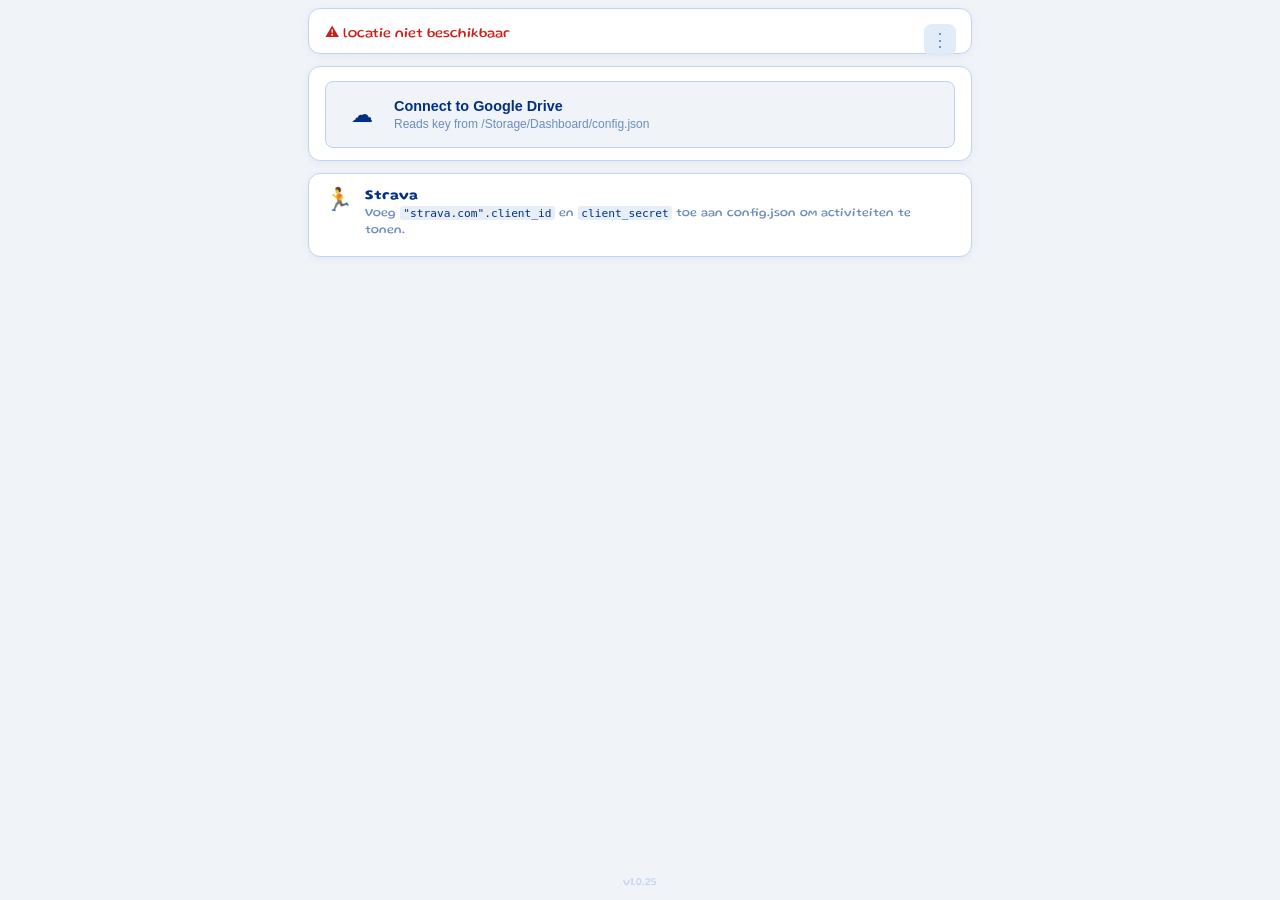
==== commit 38748eb3: "Deploy NS Dashboard 2026-05-01 17:38" ====
--- a/dashboard/index.html
+++ b/dashboard/index.html
@@ -9,8 +9,8 @@
     <link rel="preconnect" href="https://fonts.googleapis.com" />
     <link href="https://fonts.googleapis.com/css2?family=Inter:wght@400;500;600;700&display=swap" rel="stylesheet" />
     <link href="https://fonts.googleapis.com/css2?family=Gluten:wght@400;500;600;700&display=swap" rel="stylesheet" />
-    <script type="module" crossorigin src="/dashboard/assets/index-CPQr2wuF.js"></script>
-    <link rel="stylesheet" crossorigin href="/dashboard/assets/index-DMM8mPld.css">
+    <script type="module" crossorigin src="/dashboard/assets/index-Da5hMnIn.js"></script>
+    <link rel="stylesheet" crossorigin href="/dashboard/assets/index-DpeS7xM2.css">
   <link rel="manifest" href="/dashboard/manifest.webmanifest"><script id="vite-plugin-pwa:register-sw" src="/dashboard/registerSW.js"></script></head>
   <body>
     <div id="app"></div>
--- a/dashboard/assets/index-DpeS7xM2.css
+++ b/dashboard/assets/index-DpeS7xM2.css
@@ -0,0 +1 @@
+._status-row_1n60g_1{position:absolute;bottom:1rem;right:1rem;display:flex;align-items:center;gap:.3rem;z-index:1}._reload-btn_1n60g_11{--fresh-bg: rgba(220, 232, 248, .2);--stale-bg: rgba(235, 119, 40, .9);--fresh-text: #c5d5e5;--stale-text: #7a2000;width:2rem;height:2rem;border-radius:.5rem;background:color-mix(in srgb,var(--stale-bg) calc(var(--t, 0) * 100%),var(--fresh-bg));color:color-mix(in srgb,var(--stale-text) calc(var(--t, 0) * 100%),var(--fresh-text));-webkit-backdrop-filter:blur(4px);backdrop-filter:blur(4px);border:none;font-size:.6rem;font-weight:700;letter-spacing:-.2px;cursor:pointer;padding:0;display:flex;align-items:center;justify-content:center;transition:color .2s,background .2s}@media (hover: hover) and (pointer: fine){._reload-btn_1n60g_11:hover:not(:disabled){background:color-mix(in srgb,var(--stale-bg) calc(var(--t, 0) * 100%),rgba(180,210,245,.92));color:color-mix(in srgb,var(--stale-text) calc(var(--t, 0) * 100%),#003082)}}._reload-btn_1n60g_11:disabled{opacity:.4;cursor:default}._row_1kzm1_1{display:grid;grid-column:1 / -1;grid-template-columns:subgrid;align-items:start;min-width:0;padding-top:0rem;padding-bottom:0rem;border-radius:4px;cursor:pointer;font-size:1.3rem;font-variant-numeric:tabular-nums;transition:background .12s;line-height:1.2}._row_1kzm1_1:hover{background:#dce8f8}._time-left_1kzm1_21{justify-self:right;text-align:right;font-size:1.1rem;font-weight:600;font-variant-numeric:tabular-nums;color:#9ab0cc;white-space:nowrap;margin-top:.15rem}._time-left-imminent_1kzm1_32{color:#e87722}._time_1kzm1_21{font-weight:600;color:#003082;white-space:nowrap}._delayed_1kzm1_42{color:#cc1f1a}._time-cell_1kzm1_46{display:flex;flex-direction:column;align-items:flex-start;gap:0em;overflow:hidden}._delay-sub_1kzm1_54{font-size:.85rem;line-height:1.2;white-space:nowrap;margin-top:-.5em}._time-struck_1kzm1_61{color:#9ab0cc;text-decoration:line-through;font-variant-numeric:tabular-nums;font-weight:500}._delay-mins_1kzm1_68{color:#cc1f1a;font-weight:700}._track-slot_1kzm1_73{justify-self:center}._track-wrap_1kzm1_78{justify-self:end}._track-badge_1kzm1_77{display:inline-block;overflow:hidden;height:1rem;min-width:1rem;padding:0 .18rem;box-sizing:border-box;font-size:.62rem;line-height:1rem;text-align:center;font-weight:600;color:#fff;background:#003082;border-radius:3px;font-variant-numeric:tabular-nums;white-space:nowrap;margin-top:.1rem;margin-right:.2rem;margin-left:.2rem}._track-badge-changed_1kzm1_104{background:#e87722}._dur_1kzm1_108{text-align:left;color:#9ab0cc;font-size:1.1rem;white-space:nowrap;justify-self:end;margin-top:.2rem}._xfers_1kzm1_117{justify-self:center;font-size:.72rem;color:#6b7280;background:#e8eef6;border-radius:3px;padding:.08rem .35rem;white-space:nowrap;margin-top:.35rem;margin-left:.2rem;margin-right:.2rem}._past_1kzm1_130{filter:saturate(0) opacity(.5)}._cancelled_1kzm1_134{opacity:.55}._struck_1kzm1_138{text-decoration:line-through}._time-left_1kzm1_21:has(._cancelled-badge_1kzm1_142){margin-top:0}._cancelled-badge_1kzm1_142{padding:.1rem .35rem;border-radius:3px;background:#f8d7da;color:#721c24;white-space:nowrap}._disruption_1kzm1_154 ._time_1kzm1_21{color:#e87722}._disruption_1kzm1_154 ._dur_1kzm1_108{color:#e8a070}._picker-overlay_5xkns_1{position:fixed;top:0;right:0;bottom:0;left:0;background:#0030824d;display:flex;align-items:flex-start;justify-content:center;padding-top:5vh;z-index:200}._picker-panel_5xkns_12{background:#fff;border:2px solid #003082;border-radius:10px;width:min(520px,94vw);max-height:80vh;display:flex;flex-direction:column;overflow:hidden;box-shadow:0 4px 24px #00308226}._picker-header_5xkns_24{display:flex;align-items:center;justify-content:space-between;padding:1rem 1.25rem .75rem;border-bottom:1px solid #c2d3ec;background:#003082}._picker-label_5xkns_33{font-size:.9rem;font-weight:700;color:#fff;text-transform:uppercase;letter-spacing:.05em}._picker-close_5xkns_41{background:none;border:none;color:#ffffffb3;font-size:1rem;cursor:pointer;padding:.2rem .4rem;border-radius:4px;transition:color .15s}._picker-close_5xkns_41:hover{color:#fff}._picker-search_5xkns_56{margin:.75rem 1.25rem;background:#f0f4f9;border:1px solid #c2d3ec;border-radius:6px;padding:.6rem .875rem;color:#003082;font-family:inherit;font-size:.9rem;outline:none;transition:border-color .2s}._picker-search_5xkns_56:focus{border-color:#003082}._picker-list_5xkns_73{overflow-y:auto;flex:1;padding:0 .5rem .5rem}._picker-empty_5xkns_79{color:#6b8cbb;font-size:.875rem;text-align:center;padding:2rem}._picker-item_5xkns_86{display:flex;align-items:center;justify-content:space-between;width:100%;background:none;border:none;border-radius:6px;padding:.6rem .75rem;color:#003082;font-family:inherit;font-size:.9rem;cursor:pointer;text-align:left;transition:background .15s}._picker-item_5xkns_86:hover{background:#dce8f8}._picker-item-icon_5xkns_107{width:1.4rem;text-align:center;flex-shrink:0;font-style:normal;margin-right:.4rem}._picker-item-name_5xkns_115{flex:1}._picker-item-code_5xkns_119{font-size:.7rem;color:#6b8cbb;font-weight:500;margin-left:.75rem;font-variant-numeric:tabular-nums}._picker-divider_5xkns_127{height:1px;background:#c2d3ec;margin:.4rem .75rem}._trip_1xwqe_2{background:#fff;border:1px solid #c2d3ec;border-left:4px solid #003082;border-radius:6px;padding:.75rem 1rem .75rem .75rem;margin-bottom:.5rem;transition:border-color .2s}._trip_1xwqe_2:hover{background:#f7fafd}._trip_1xwqe_2._cancelled_1xwqe_16{opacity:.55;border-left-color:#cc1f1a;border-color:#e8b4b2}._trip_1xwqe_2._disruption_1xwqe_22{border-left-color:#e87722}._past_1xwqe_27{filter:saturate(0) opacity(.5)}._trip-status-row_1xwqe_31{margin-bottom:.5rem}._badge_1xwqe_35{font-size:.65rem;font-weight:700;padding:.15rem .45rem;border-radius:3px}._badge_1xwqe_35._cancelled_1xwqe_16{background:#f8d7da;color:#721c24}._timeline_1xwqe_48{display:flex;flex-direction:column}._tl-row_1xwqe_54{display:flex;align-items:stretch}._tl-left_1xwqe_60{width:3.6rem;flex-shrink:0;text-align:right;padding-right:.4rem;display:flex;flex-direction:column;justify-content:flex-start}._tl-seg-left_1xwqe_70{justify-content:center}._tl-node-col_1xwqe_75{width:1.2rem;flex-shrink:0;display:flex;flex-direction:column;align-items:center;align-self:stretch}._tl-right_1xwqe_85{flex:1;min-width:0;padding-left:.4rem}._tl-stop-right_1xwqe_91{display:flex;align-items:flex-start;gap:.3rem;margin-top:.2rem}._tl-stop-row_1xwqe_98 ._tl-left_1xwqe_60{margin-top:.2rem}._tl-stop-row_1xwqe_98 ._tl-line-mini_1xwqe_102,._tl-stop-row_1xwqe_98 ._tl-line-mini-spacer_1xwqe_106{height:.45rem}._tl-seg-right_1xwqe_110{display:flex;align-items:center;gap:.4rem}._tl-interm-row_1xwqe_116{align-items:flex-start}._tl-interm-clickable_1xwqe_120{cursor:pointer}._stops-toggle-row_1xwqe_124{display:flex;align-items:flex-start;margin-top:.15rem;margin-bottom:.15rem}._stops-toggle-row_1xwqe_124 ._tl-node-col_1xwqe_75{align-self:stretch}._stops-toggle-row_1xwqe_124 ._tl-line-solid_1xwqe_135{margin-top:-.15rem;margin-bottom:-.15rem;background:repeating-linear-gradient(to bottom,#003082 0,#003082 3px,transparent 3px,transparent 7px)}._stops-toggle-btn_1xwqe_147{background:none;border:none;margin-top:.2rem;padding:0;line-height:1.25;cursor:pointer;font-size:.72rem;color:#9ab0cc;font-family:inherit}._stops-toggle-btn_1xwqe_147:hover{color:#003082}._tl-stop-dep-leg_1xwqe_163{margin-bottom:.15rem}._tl-stop-dep-leg_1xwqe_163 ._tl-line-ext_1xwqe_167{margin-bottom:-.15rem}._tl-stop-arr-leg_1xwqe_171{margin-top:.15rem}._tl-stop-arr-leg_1xwqe_171 ._tl-line-mini_1xwqe_102{margin-top:-.15rem;height:.6rem}._tl-interm-row_1xwqe_116:not(._tl-interm-first_1xwqe_180){margin-top:.08rem}._tl-interm-row_1xwqe_116:not(._tl-interm-first_1xwqe_180) ._tl-line-mini_1xwqe_102{margin-top:-.08rem;height:.53rem}._tl-interm-first_1xwqe_180{margin-top:.15rem}._tl-interm-first_1xwqe_180 ._tl-line-mini_1xwqe_102{margin-top:-.15rem;height:.6rem}._tl-interm-last_1xwqe_198{margin-bottom:.15rem}._tl-interm-last_1xwqe_198 ._tl-line-ext_1xwqe_167{margin-bottom:-.15rem}._tl-dot-small_1xwqe_206{width:7px;height:7px;border-radius:50%;background:#fff;border:2px solid #003082;flex-shrink:0}._tl-time-small_1xwqe_215{font-size:.72rem;font-weight:400;letter-spacing:-.3px;font-variant-numeric:tabular-nums;color:#003082;line-height:1.25}._tl-station-small_1xwqe_224{font-size:.72rem;font-weight:500;color:#003082;white-space:nowrap;overflow:hidden;text-overflow:ellipsis;line-height:1.25}._tl-delay-sub-small_1xwqe_234{font-size:.6rem;line-height:1.3;margin-top:.05rem;white-space:nowrap}._tl-stop-row_1xwqe_98{align-items:flex-start}._tl-dot_1xwqe_206{width:10px;height:10px;border-radius:50%;background:#fff;border:2px solid #003082;flex-shrink:0}._tl-line-mini_1xwqe_102{width:2px;height:.25rem;background:#003082;flex-shrink:0}._tl-line-mini-spacer_1xwqe_106{height:.25rem;flex-shrink:0}._tl-line-ext_1xwqe_167{width:2px;flex:1;background:#003082;min-height:3px}._tl-seg-row_1xwqe_279{min-height:1.8rem}._tl-wait-row_1xwqe_283{min-height:1.4rem}._tl-line-solid_1xwqe_135{width:2px;flex:1;background:#003082}._tl-time_1xwqe_215{font-size:.95rem;font-weight:700;letter-spacing:-.3px;font-variant-numeric:tabular-nums;color:#003082;line-height:1.25}._time-delayed_1xwqe_305{color:#cc1f1a}._tl-delay-sub_1xwqe_234{font-size:.7rem;line-height:1.3;margin-top:.05rem;white-space:nowrap}._time-struck_1xwqe_316{color:#9ab0cc;text-decoration:line-through;font-variant-numeric:tabular-nums}._delay-mins_1xwqe_322{color:#cc1f1a;font-weight:700}._tl-dur_1xwqe_328{font-size:.7rem;color:#9ab0cc;font-variant-numeric:tabular-nums;line-height:1}._tl-dur-wait_1xwqe_335{color:#e87722;font-weight:600}._tl-station_1xwqe_224{font-size:.95rem;font-weight:500;color:#003082;line-height:1.25}._tl-train-id_1xwqe_349{font-size:.8rem;font-weight:700;color:#374151;flex-shrink:0}._tl-train-dir_1xwqe_356{font-size:.78rem;color:#6b7280;white-space:nowrap;overflow:hidden;text-overflow:ellipsis}._track-badge_1xwqe_365{display:inline-flex;align-items:center;justify-content:center;height:1.1rem;min-width:1.1rem;padding:0 .2rem;box-sizing:border-box;font-size:.68rem;line-height:1;font-weight:600;color:#fff;background:#003082;border-radius:3px;font-variant-numeric:tabular-nums;flex-shrink:0}._track-badge-changed_1xwqe_383{background:#e87722}._skeleton_1xwqe_388{height:120px;background:linear-gradient(90deg,#e8eef6 25%,#dce8f8,#e8eef6 75%);background-size:200% 100%;animation:_shimmer_1xwqe_1 1.4s infinite;border-radius:6px;margin-bottom:.5rem}@keyframes _shimmer_1xwqe_1{0%{background-position:200% 0}to{background-position:-200% 0}}._header_9ru9n_1{position:relative;margin-bottom:.75rem}._route_9ru9n_6{display:grid;grid-template-columns:minmax(0,1fr) auto minmax(0,1fr);align-items:stretch;column-gap:.5rem;padding-inline:0rem;font-size:1.1rem;font-weight:600}._from-side_9ru9n_16{display:flex;align-items:stretch;justify-content:flex-end;gap:.5rem;min-width:0}._to-side_9ru9n_24{display:flex;align-items:stretch;justify-content:flex-start;min-width:0}._station-btn_9ru9n_32{position:relative;overflow:hidden;background:#fff;border:1px solid #003082;border-radius:6px;padding:.2rem;color:#003082;font-family:inherit;font-size:1.1rem;font-weight:700;cursor:pointer;transition:border-color .2s,background .2s;flex:1;min-width:0;word-break:break-word;user-select:none;-webkit-user-select:none}._station-btn-locating_9ru9n_54{border-style:dotted}._station-btn-dep_9ru9n_58{-webkit-tap-highlight-color:transparent}._station-btn-dep_9ru9n_58:active{background:#fff}._station-btn-pressing_9ru9n_66:before{content:"";position:absolute;top:0;right:0;bottom:0;left:0;background:#0030821f;transform:scaleX(0);transform-origin:left;animation:_locate-fill_9ru9n_1 .5s linear forwards}@keyframes _locate-fill_9ru9n_1{to{transform:scaleX(1)}}@media (hover: hover){._station-btn_9ru9n_32:hover{background:#dce8f8}}._station-btn-empty_9ru9n_86{color:#6b8cbb;border-style:dashed;font-weight:400}._route-swap_9ru9n_92{align-self:center;background:none;border:none;color:#6b8cbb;font-size:1.1rem;cursor:pointer;padding:.2rem .3rem;border-radius:6px;transition:color .2s,background .2s;line-height:1}._route-swap_9ru9n_92:hover{color:#003082;background:#dce8f8}._detail-overlay_9ru9n_112{position:fixed;top:0;right:0;bottom:0;left:0;background:#f5f8fd;z-index:100;display:flex;flex-direction:column}._overlay-reload-wrapper_9ru9n_121{position:absolute;top:0;left:0;right:0;bottom:0;max-width:680px;width:100%;margin:0 auto;pointer-events:none;z-index:101}._overlay-reload_9ru9n_121{top:auto;bottom:4.5rem;right:1.5rem;pointer-events:auto}._detail-content_9ru9n_141{flex:1;min-height:0;overflow-y:auto;max-width:680px;width:100%;margin:0 auto;padding:1rem;box-sizing:border-box}._nav-btn_9ru9n_152{display:block;width:100%;background:none;border:1px solid #c2d3ec;border-radius:6px;padding:.5rem;color:#6b8cbb;font-family:inherit;font-size:.85rem;cursor:pointer;text-align:center;transition:background .2s,color .2s;margin-block:.25rem}._nav-btn_9ru9n_152:hover{background:#dce8f8;color:#003082}._widget_103go_1{position:relative;background:#fff;border:1px solid #c2d3ec;border-radius:12px;padding:.875rem 1rem .75rem;box-shadow:0 2px 8px #0030820f}._header_103go_10{position:relative;margin-bottom:.75rem}._route_103go_15{display:grid;grid-template-columns:minmax(0,1fr) auto minmax(0,1fr);align-items:center;column-gap:.3rem;padding-inline:0rem}._station-label_103go_23{background:#dce8f8d1;-webkit-backdrop-filter:blur(4px);backdrop-filter:blur(4px);border:none;border-radius:.5rem;color:#003082;font-family:inherit;font-size:1rem;font-weight:500;cursor:pointer;padding:.5rem .25rem;overflow:hidden;min-width:0;height:100%;text-align:center;transition:color .2s,background .2s;user-select:none;-webkit-user-select:none}@media (hover: hover){._station-label_103go_23:hover{background:#b4d2f5eb;color:#003082}}._station-label-empty_103go_50{color:#6b8cbb;font-weight:400}._route-arrow_103go_55{color:#6b8cbb;font-size:1rem;padding-inline:.1rem}._from-side_103go_61{display:flex;align-items:stretch;justify-content:flex-end;gap:.5rem;min-width:0}._to-side_103go_69{display:flex;align-items:stretch;justify-content:flex-start;min-width:0}._station-btn_103go_77{position:relative;overflow:hidden;background:#fff;border:1px solid #003082;border-radius:.5rem;padding:.2rem;color:#003082;font-family:inherit;font-size:1.1rem;font-weight:700;cursor:pointer;transition:border-color .2s,background .2s;flex:1;min-width:0;word-break:break-word;user-select:none;-webkit-user-select:none}._station-btn-locating_103go_99{border-style:dotted}._station-btn-dep_103go_103{-webkit-tap-highlight-color:transparent}._station-btn-dep_103go_103:active{background:#fff}._station-btn-pressing_103go_111:before{content:"";position:absolute;top:0;right:0;bottom:0;left:0;background:#0030821f;transform:scaleX(0);transform-origin:left;animation:_locate-fill_103go_1 .5s linear forwards}@keyframes _locate-fill_103go_1{to{transform:scaleX(1)}}@media (hover: hover){._station-btn_103go_77:hover{background:#dce8f8}}._station-btn-empty_103go_131{color:#6b8cbb;border-style:dashed;font-weight:400}._route-swap_103go_137{align-self:center;background:none;border:none;color:#6b8cbb;font-size:1.1rem;cursor:pointer;padding:.2rem .3rem;border-radius:6px;transition:color .2s,background .2s;line-height:1}._route-swap_103go_137:hover{color:#003082;background:#dce8f8}._empty_103go_158{color:#6b8cbb;text-align:center;padding:2rem}._empty-clickable_103go_164{cursor:pointer}._empty-clickable_103go_164:hover{color:#003082}._locate-row_103go_173{position:absolute;bottom:1rem;right:1rem;z-index:1}._locate-row-above-reload_103go_180{bottom:3.3rem}._locate-btn_103go_184{width:2rem;height:2rem;border-radius:.5rem;background:#dce8f8d1;-webkit-backdrop-filter:blur(4px);backdrop-filter:blur(4px);border:none;color:#6b8cbb;font-size:1.1rem;cursor:pointer;padding:0;display:flex;align-items:center;justify-content:center;transition:color .2s,background .2s}@media (hover: hover){._locate-btn_103go_184:hover:not(:disabled){background:#b4d2f5eb;color:#003082}}._locate-btn_103go_184:disabled{opacity:.4;cursor:default}._trips-grid_103go_214{display:grid;grid-template-columns:auto auto 1fr auto auto 1fr;column-gap:.1rem;padding-right:2.5rem}._skeleton-row_103go_222{height:2rem;background:linear-gradient(90deg,#e8eef6 25%,#dce8f8,#e8eef6 75%);background-size:200% 100%;animation:_shimmer_103go_1 1.4s infinite;border-radius:4px;margin-bottom:.25rem}@keyframes _shimmer_103go_1{0%{background-position:200% 0}to{background-position:-200% 0}}._widget_sfmq2_1{position:relative;background:#fff;border:1px solid #c2d3ec;border-radius:12px;padding:.875rem 1rem .75rem;box-shadow:0 2px 8px #0030820f}._cond-row_sfmq2_12{position:relative;display:flex;align-items:flex-start;gap:.3rem;margin-bottom:.75rem}._cond-group_sfmq2_20{display:flex;flex-direction:column;gap:.15rem;min-width:0}._cond-weather-row_sfmq2_27{display:flex;align-items:center;gap:.3rem}._location_sfmq2_33{font-size:.7rem;color:#003082;text-align:left;white-space:nowrap;overflow:hidden;text-overflow:ellipsis}._geo-error_sfmq2_42{font-size:.875rem;color:#cc1f1a}._cal-icon_sfmq2_47{display:flex;flex-direction:column;border-radius:7px;overflow:hidden;border:1px solid #c2d3ec;min-width:2.5rem;flex-shrink:0;margin-right:.4rem;box-shadow:0 1px 4px #00308214}._cal-icon-dow_sfmq2_59{display:flex;align-items:center;justify-content:center;background:#cc1f1a;color:#fff;font-size:.6rem;font-weight:700;text-transform:uppercase;letter-spacing:.04em;padding:0 .25rem;height:.9rem}._cal-icon-dom_sfmq2_73{display:flex;align-items:center;justify-content:center;background:#fff;color:#003082;font-size:2rem;font-weight:700;letter-spacing:-.03em;padding:0 .25rem;height:2.1rem}._cond-icon_sfmq2_86{font-size:2rem;line-height:1}._temp_sfmq2_91{font-size:2.5rem;font-weight:600;color:#003082;line-height:1;letter-spacing:-.03em}._wind_sfmq2_99{display:flex;align-items:center;gap:.3rem;margin-left:.7rem}._wind-arrow_sfmq2_106{display:inline-block;font-size:1.7rem;color:#003082;line-height:1;transform-origin:center center;-webkit-user-select:none;user-select:none;cursor:default}._wind-speed_sfmq2_116{font-size:1.7rem;font-weight:600;color:#003082;line-height:1;white-space:nowrap}._wind-unit_sfmq2_124{font-size:.8rem;font-weight:500}._cond-skeleton_sfmq2_129{height:2.4rem;width:9rem;background:linear-gradient(90deg,#e8eef6 25%,#dce8f8,#e8eef6 75%);background-size:200% 100%;animation:_shimmer_sfmq2_1 1.4s infinite;border-radius:4px}._cond-error_sfmq2_138{font-size:.875rem;color:#cc1f1a}._forecast-cond-axis_sfmq2_149{position:relative;height:1.6rem;margin-bottom:.15rem;font-size:1rem}._forecast-cond-axis_sfmq2_149 span{position:absolute;transform:translate(-50%)}._forecast-chart_sfmq2_161{position:relative}._forecast-temp-labels_sfmq2_165{position:absolute;top:0;left:0;right:0;height:5rem;pointer-events:none}._forecast-temp-labels_sfmq2_165 span{position:absolute;transform:translate(-50%,calc(-100% - 2px));font-size:.9rem;font-weight:600;color:#003082;white-space:nowrap}._forecast-temp-labels_sfmq2_165 ._forecast-temp-dot_sfmq2_183{width:5px;height:5px;border-radius:50%;background:#003082;transform:translate(-50%,-50%)}._forecast-svg_sfmq2_191{display:block;width:100%;height:5rem}._forecast-x-axis_sfmq2_197{position:relative;height:7px;margin-top:1px}._tick-hour_sfmq2_203,._tick-small_sfmq2_204{position:absolute;top:50%;transform:translate(-50%,-50%)}._tick-hour_sfmq2_203{width:4px;height:4px;border-radius:50%;background:#6b8cbb}._tick-small_sfmq2_204{width:1px;height:3px;background:#c2d3ec}._forecast-time-axis_sfmq2_223{position:relative;height:1rem;margin-top:.2rem;font-size:.65rem;color:#9ab0cc}._forecast-time-axis_sfmq2_223 span{position:absolute;transform:translate(-50%);white-space:nowrap}._forecast-skeleton_sfmq2_237{height:5rem;background:linear-gradient(90deg,#e8eef6 25%,#dce8f8,#e8eef6 75%);background-size:200% 100%;animation:_shimmer_sfmq2_1 1.4s infinite;border-radius:4px}._forecast-error_sfmq2_245{height:2rem;display:flex;align-items:center;font-size:.75rem;color:#9ab0cc}@keyframes _shimmer_sfmq2_1{0%{background-position:200% 0}to{background-position:-200% 0}}._backdrop_tplgl_1{position:absolute;top:0;right:0;bottom:0;left:0;background:#001e5059;display:flex;align-items:center;justify-content:center;z-index:10;padding:1rem;box-sizing:border-box}._popup_tplgl_13{background:#fff;border-radius:12px;box-shadow:0 8px 32px #00308233;width:100%;max-width:320px;overflow:hidden}._popup-activity_tplgl_22{display:flex;align-items:center;gap:.5rem;padding:.85rem 1rem;border-bottom:1px solid #e8eef6;font-size:.875rem;font-weight:600;color:#003082}._actions_tplgl_33{display:flex;flex-direction:column}._action_tplgl_33{display:flex;align-items:center;gap:.6rem;padding:.75rem 1rem;border:none;background:none;cursor:pointer;font-family:inherit;text-align:left;width:100%;color:#003082;border-bottom:1px solid #f0f4fa;transition:background .1s}._action_tplgl_33:last-child{border-bottom:none}@media (hover: hover){._action_tplgl_33:hover:not(:disabled){background:#f5f8fd}}._action_tplgl_33:disabled{cursor:default;opacity:.5}._action-error_tplgl_69{color:#cc1f1a}._action-icon_tplgl_74{flex-shrink:0;width:1.5rem;height:1.5rem;display:block;background-color:currentColor;-webkit-mask-size:contain;mask-size:contain;-webkit-mask-repeat:no-repeat;mask-repeat:no-repeat}._action-icon-open-in-new_tplgl_84{-webkit-mask-image:url(/dashboard/open-in-new.svg);mask-image:url(/dashboard/open-in-new.svg)}._action-icon-download_tplgl_88{-webkit-mask-image:url(/dashboard/download.svg);mask-image:url(/dashboard/download.svg)}._action-label_tplgl_92{font-size:.875rem;color:#003082}._action-error_tplgl_69 ._action-label_tplgl_92{color:#cc1f1a}._detail-overlay_1ro41_3{position:fixed;top:0;right:0;bottom:0;left:0;background:#f5f8fd;z-index:100;display:flex;flex-direction:column}._detail-content_1ro41_12{flex:1;min-height:0;overflow-y:auto;max-width:680px;width:100%;margin:0 auto;padding:1rem;box-sizing:border-box}._detail-title_1ro41_23{font-size:.7rem;font-weight:700;text-transform:uppercase;letter-spacing:.07em;color:#6b8cbb;margin-bottom:.75rem}._overlay-reload-wrapper_1ro41_32{position:absolute;top:0;left:0;right:0;bottom:0;max-width:680px;width:100%;margin:0 auto;pointer-events:none;z-index:101}._overlay-reload_1ro41_32{top:auto;bottom:4.5rem;right:1.5rem;pointer-events:auto}._activities_1ro41_54{display:flex;flex-direction:column}._date-group_1ro41_59+._date-group_1ro41_59{margin-top:1.25rem}._activity_1ro41_63{padding:.4rem 0;border-bottom:1px solid #e8eef6;cursor:pointer}._activity_1ro41_63:last-child{border-bottom:none;padding-bottom:0}._activity_1ro41_63:first-child{padding-top:0}._activity-name_1ro41_78{display:flex;align-items:center;gap:.35rem;line-height:1.3}._sport-emoji_1ro41_85{font-size:1rem;line-height:1;flex-shrink:0}._activity-label_1ro41_91{font-size:.875rem;font-weight:600;color:#003082;white-space:nowrap;overflow:hidden;text-overflow:ellipsis;display:flex;align-items:center;gap:.4rem}._activity-time_1ro41_103{font-size:.75rem;font-weight:500;font-variant-numeric:tabular-nums;color:#6b8cbb;flex-shrink:0}._visibility-icon_1ro41_111{font-size:.7rem;line-height:1;flex-shrink:0;opacity:.5}._activity-stats_1ro41_118{display:flex;flex-wrap:wrap;gap:0 .6rem;margin-top:.15rem;padding-left:1.35rem;align-items:baseline}._stat_1ro41_127{font-size:.75rem;color:#6b8cbb;white-space:nowrap}._empty_1ro41_134{font-size:.85rem;color:#9ab0cc;padding:.25rem 0}._widget_18m4k_1{position:relative;background:#fff;border:1px solid #c2d3ec;border-radius:12px;padding:1rem 3rem 1rem 1rem;box-shadow:0 2px 8px #0030820f}._widget-clickable_18m4k_13{cursor:pointer;-webkit-tap-highlight-color:transparent}@media (hover: hover){._widget-clickable_18m4k_13:hover{background:#f8fafd}}._mini-grid_18m4k_26{display:grid;grid-template-columns:auto repeat(5,1fr);row-gap:.15rem;column-gap:.1rem;align-items:baseline}._mini-label_18m4k_38{font-size:.9rem;font-weight:700;letter-spacing:.06em;color:#6b8cbb;text-align:right;margin-bottom:.3rem}._mini-day_18m4k_34{font-size:1rem;font-weight:600;font-variant-numeric:tabular-nums;color:#9ab0cc;text-align:right;padding-right:.35rem;line-height:1.2}._mini-day-sunday_18m4k_57{color:#c99898}._mini-val_18m4k_61{font-size:1rem;font-weight:600;font-variant-numeric:tabular-nums;color:#003082;text-align:right;line-height:1.2}._mini-empty_18m4k_70{color:#c2d3ec;font-weight:400}._mini-val-sunday_18m4k_75{color:#cc1f1a}._mini-val-sunday_18m4k_75._mini-empty_18m4k_70{color:#e8b0ae;font-weight:400}._setup-hint_18m4k_86{display:flex;align-items:flex-start;gap:.75rem}._setup-icon_18m4k_92{font-size:1.4rem;flex-shrink:0;line-height:1.2}._setup-text_18m4k_98{display:flex;flex-direction:column;gap:.2rem}._setup-label_18m4k_104{font-size:.875rem;font-weight:600;color:#003082}._setup-description_18m4k_110{font-size:.75rem;color:#6b8cbb;line-height:1.4}._setup-description_18m4k_110 code{font-family:ui-monospace,monospace;font-size:.7rem;background:#e8eef6;padding:.05em .3em;border-radius:3px;color:#003082}._skeleton-row_18m4k_127{height:3rem;background:linear-gradient(90deg,#e8eef6 25%,#dce8f8,#e8eef6 75%);background-size:200% 100%;animation:_shimmer_18m4k_1 1.4s infinite;border-radius:6px;margin-bottom:.5rem}._skeleton-row_18m4k_127:last-child{margin-bottom:0}@keyframes _shimmer_18m4k_1{0%{background-position:200% 0}to{background-position:-200% 0}}*,*:before,*:after{box-sizing:border-box;margin:0;padding:0}body{font-family:Gluten,Inter,system-ui,sans-serif;background:#f0f4f9;color:#003082;min-height:var(--page-height, 100dvh)}.page{position:relative;min-height:var(--page-height, 100dvh);max-width:680px;margin:0 auto;padding:.5rem;display:flex;flex-direction:column;gap:.75rem}.error{background:#f8d7da;border:1px solid #f5c6cb;border-radius:6px;padding:1rem 1.25rem;color:#721c24;font-size:.875rem}.error-icon{margin-right:.4rem}.setup-card{margin-top:4rem;background:#fff;border:1px solid #c2d3ec;border-radius:10px;padding:2rem;display:flex;flex-direction:column;gap:1.25rem;box-shadow:0 2px 12px #00308214}.setup-title{font-size:1.4rem;font-weight:700;color:#003082}.setup-subtitle{font-size:.875rem;color:#6b8cbb}.setup-options{display:flex;flex-direction:column;gap:.75rem}.setup-btn{display:flex;width:100%;align-items:center;gap:1rem;background:#f0f4f9;border:1px solid #c2d3ec;border-radius:8px;padding:1rem 1.25rem;color:#003082;cursor:pointer;text-align:left;transition:border-color .2s,background .2s}.setup-btn:hover{border-color:#003082;background:#dce8f8}.setup-btn-icon{font-size:1.4rem;flex-shrink:0;width:2rem;text-align:center}.setup-btn-text{display:flex;flex-direction:column;gap:.2rem}.setup-btn-label{font-size:.9rem;font-weight:600}.setup-btn-hint{font-size:.75rem;color:#6b8cbb}.app-version{margin-top:auto;text-align:center;font-size:.7rem;color:#c2d3ec;padding-top:.5rem;padding-bottom:.25rem}.page-menu-backdrop{position:fixed;top:0;right:0;bottom:0;left:0;z-index:9}.page-menu{position:absolute;top:1.5rem;right:1.5rem;display:flex;flex-direction:column;align-items:flex-end;gap:.3rem;z-index:10}.page-menu-btn{width:2rem;height:2rem;border-radius:25%;background:#dce8f8d1;-webkit-backdrop-filter:blur(4px);backdrop-filter:blur(4px);border:none;color:#6b8cbb;font-size:1.1rem;cursor:pointer;display:flex;align-items:center;justify-content:center;transition:color .2s,background .2s}@media (hover: hover){.page-menu-btn:hover{background:#b4d2f5eb;color:#003082}}.page-menu-panel{background:#fff;border:1px solid #c2d3ec;border-radius:8px;box-shadow:0 4px 16px #0030821f;padding:.25rem;min-width:9rem}.page-menu-item{display:block;width:100%;background:none;border:none;padding:.5rem .75rem;border-radius:6px;font-family:inherit;font-size:.85rem;cursor:pointer;text-align:left;transition:background .2s,color .2s}.page-menu-item-danger{color:#cc1f1a}.page-menu-item:hover{background:#f0f4f9}
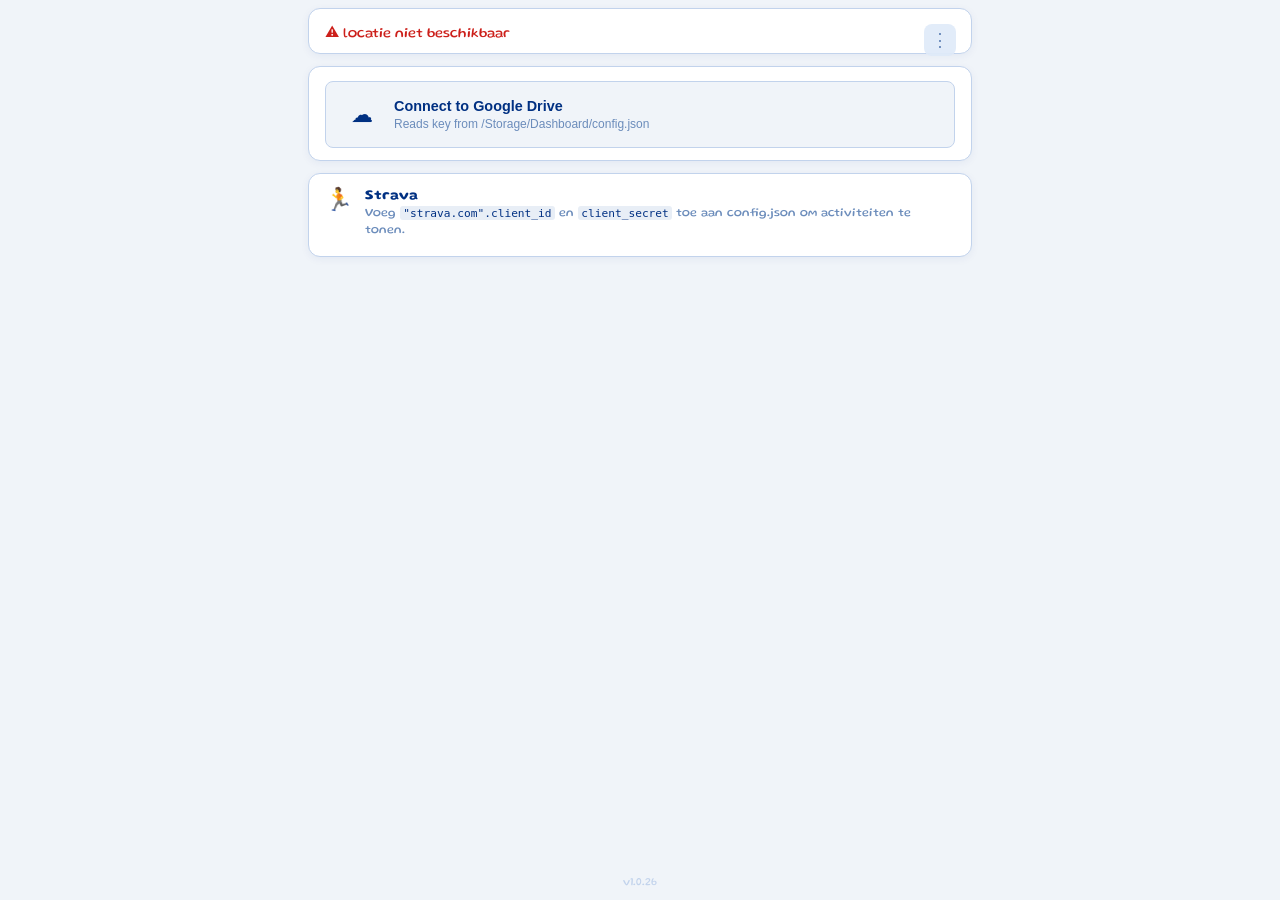
==== commit 5ff3c1a0: "Deploy NS Dashboard 2026-05-20 22:24" ====
--- a/dashboard/index.html
+++ b/dashboard/index.html
@@ -9,7 +9,7 @@
     <link rel="preconnect" href="https://fonts.googleapis.com" />
     <link href="https://fonts.googleapis.com/css2?family=Inter:wght@400;500;600;700&display=swap" rel="stylesheet" />
     <link href="https://fonts.googleapis.com/css2?family=Gluten:wght@400;500;600;700&display=swap" rel="stylesheet" />
-    <script type="module" crossorigin src="/dashboard/assets/index-Da5hMnIn.js"></script>
+    <script type="module" crossorigin src="/dashboard/assets/index-0iXM7BQu.js"></script>
     <link rel="stylesheet" crossorigin href="/dashboard/assets/index-DpeS7xM2.css">
   <link rel="manifest" href="/dashboard/manifest.webmanifest"><script id="vite-plugin-pwa:register-sw" src="/dashboard/registerSW.js"></script></head>
   <body>
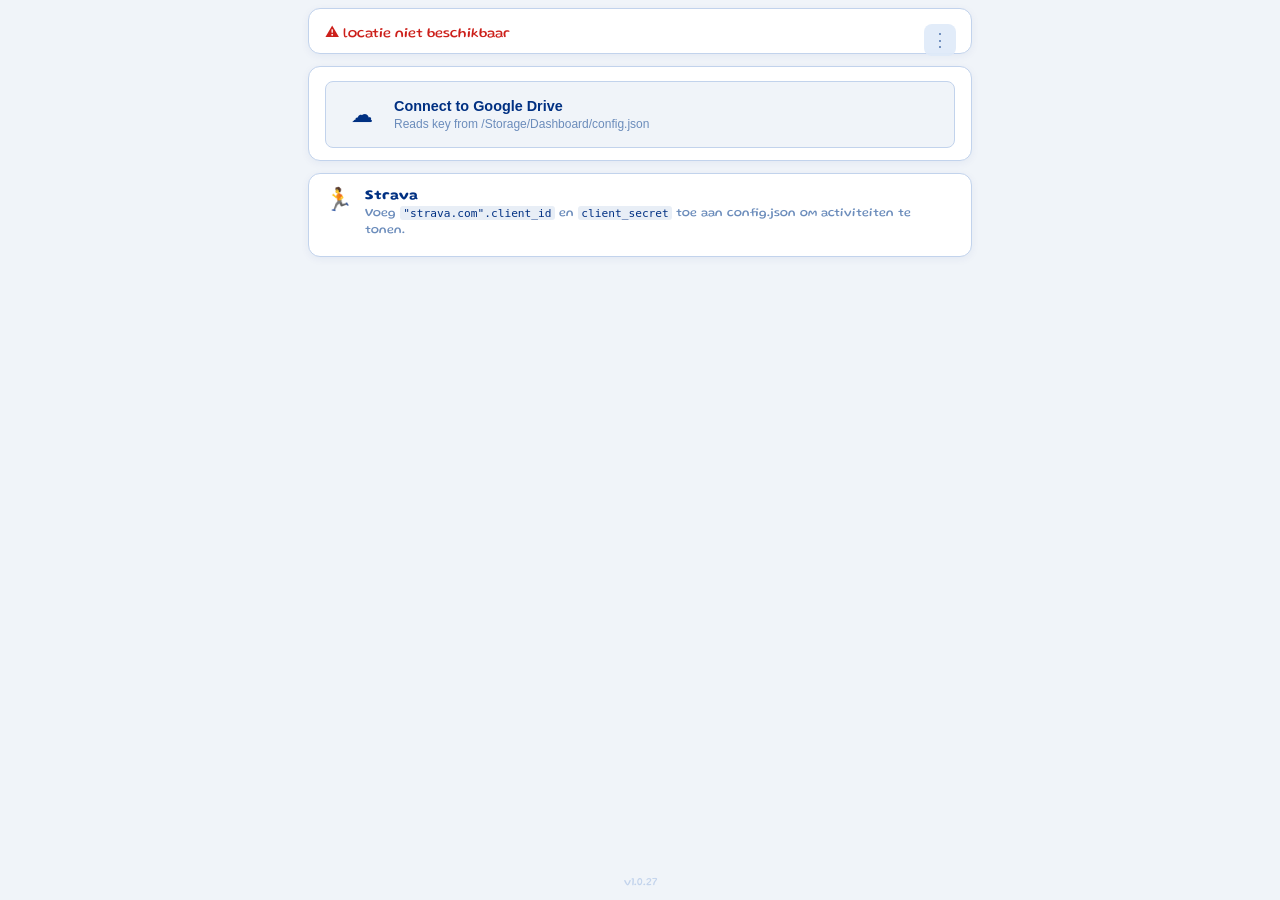
==== commit 498291b6: "Deploy NS Dashboard 2026-08-03 18:58" ====
--- a/dashboard/index.html
+++ b/dashboard/index.html
@@ -9,7 +9,7 @@
     <link rel="preconnect" href="https://fonts.googleapis.com" />
     <link href="https://fonts.googleapis.com/css2?family=Inter:wght@400;500;600;700&display=swap" rel="stylesheet" />
     <link href="https://fonts.googleapis.com/css2?family=Gluten:wght@400;500;600;700&display=swap" rel="stylesheet" />
-    <script type="module" crossorigin src="/dashboard/assets/index-0iXM7BQu.js"></script>
+    <script type="module" crossorigin src="/dashboard/assets/index-BcgAbO8k.js"></script>
     <link rel="stylesheet" crossorigin href="/dashboard/assets/index-DpeS7xM2.css">
   <link rel="manifest" href="/dashboard/manifest.webmanifest"><script id="vite-plugin-pwa:register-sw" src="/dashboard/registerSW.js"></script></head>
   <body>
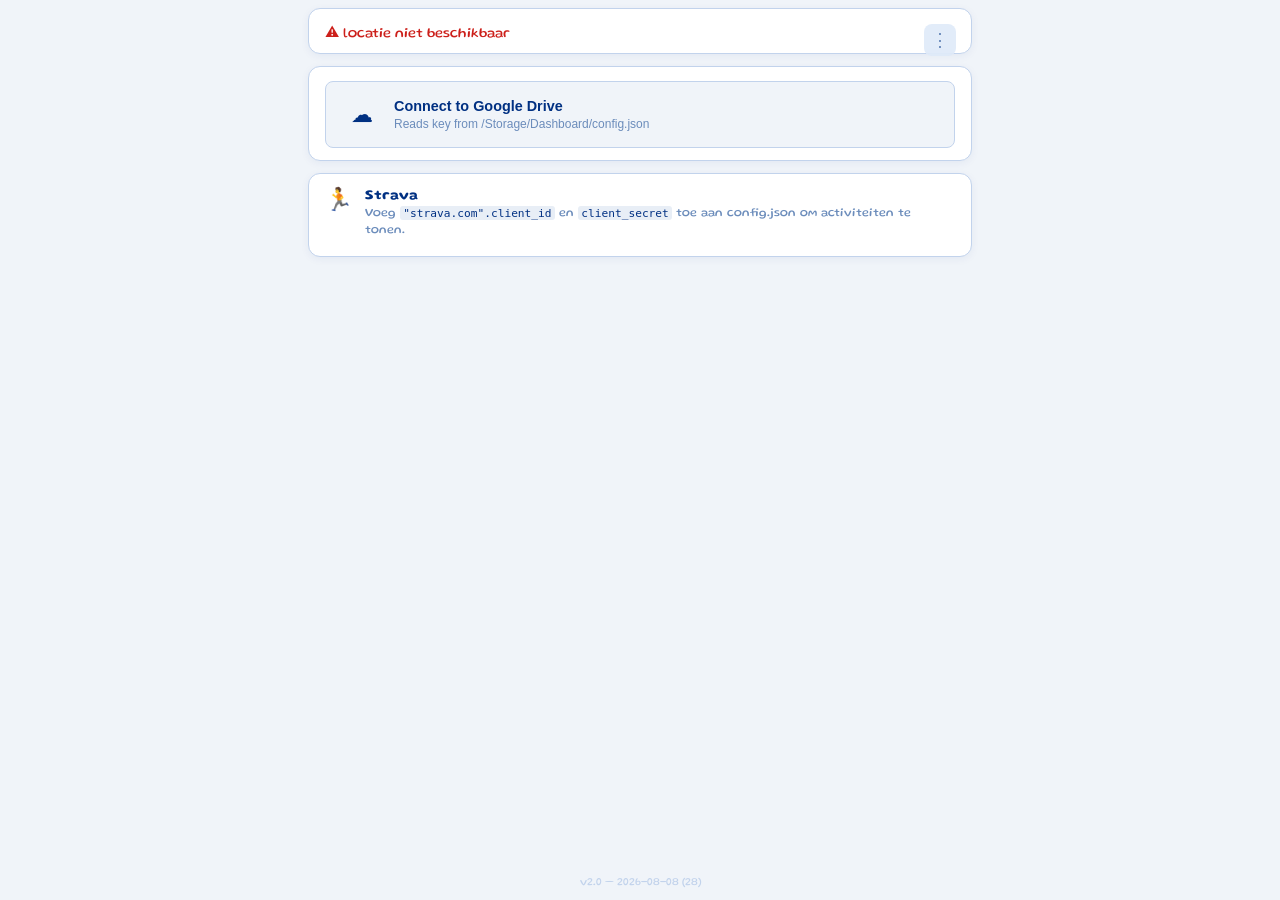
==== commit a7dcb2db: "Deploy Dashboard 2.0.28 (2026-08-08 16:47)" ====
--- a/dashboard/index.html
+++ b/dashboard/index.html
@@ -9,7 +9,7 @@
     <link rel="preconnect" href="https://fonts.googleapis.com" />
     <link href="https://fonts.googleapis.com/css2?family=Inter:wght@400;500;600;700&display=swap" rel="stylesheet" />
     <link href="https://fonts.googleapis.com/css2?family=Gluten:wght@400;500;600;700&display=swap" rel="stylesheet" />
-    <script type="module" crossorigin src="/dashboard/assets/index-BcgAbO8k.js"></script>
+    <script type="module" crossorigin src="/dashboard/assets/index-CO7y3oPX.js"></script>
     <link rel="stylesheet" crossorigin href="/dashboard/assets/index-DpeS7xM2.css">
   <link rel="manifest" href="/dashboard/manifest.webmanifest"><script id="vite-plugin-pwa:register-sw" src="/dashboard/registerSW.js"></script></head>
   <body>
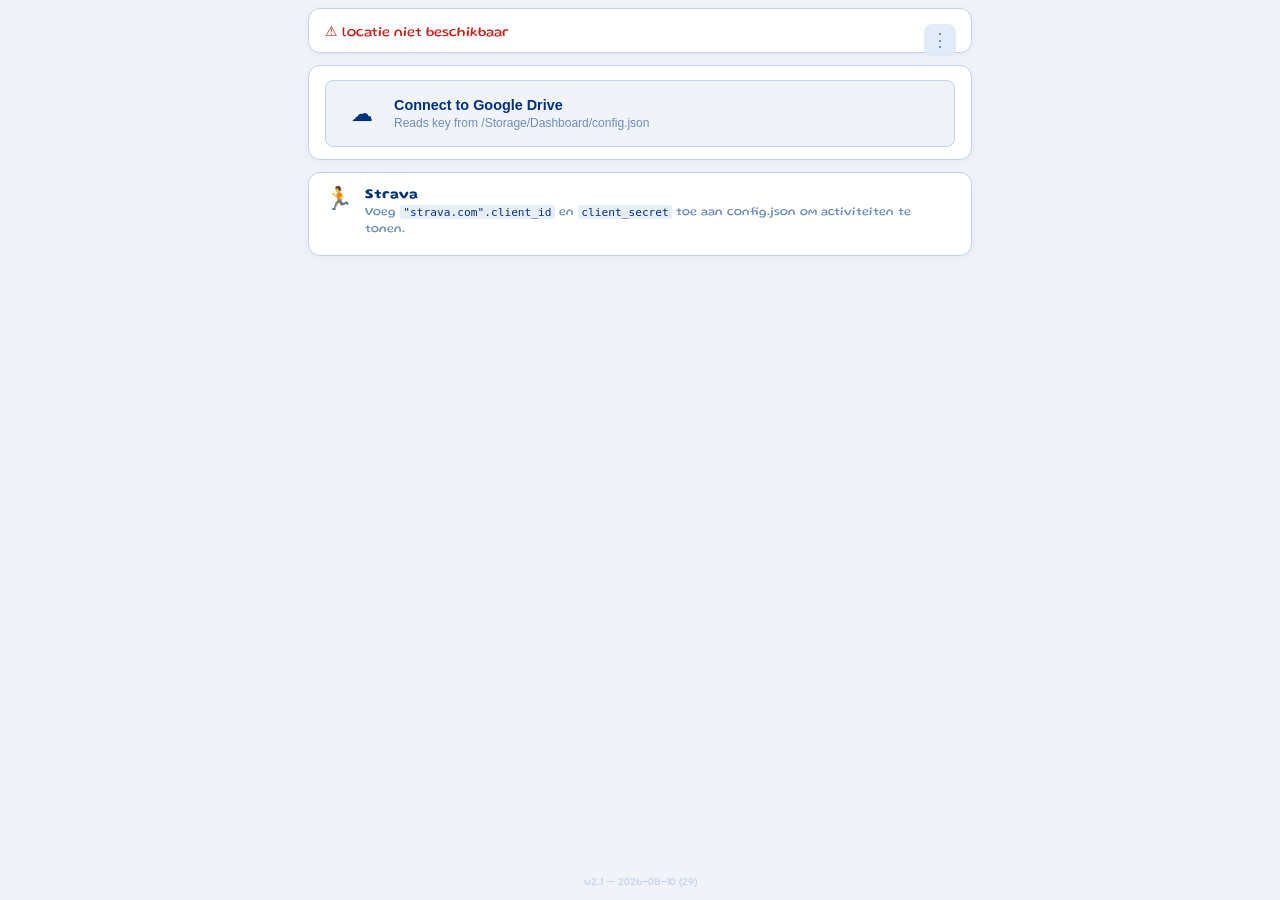
==== commit 44dd4afe: "Deploy Dashboard 2.1.29 (2026-08-10 20:37)" ====
--- a/dashboard/index.html
+++ b/dashboard/index.html
@@ -7,10 +7,10 @@
     <meta name="theme-color" content="#ffffff" />
     <title>Dashboard</title>
     <link rel="preconnect" href="https://fonts.googleapis.com" />
-    <link href="https://fonts.googleapis.com/css2?family=Inter:wght@400;500;600;700&display=swap" rel="stylesheet" />
+    <link rel="preconnect" href="https://fonts.gstatic.com" crossorigin />
     <link href="https://fonts.googleapis.com/css2?family=Gluten:wght@400;500;600;700&display=swap" rel="stylesheet" />
-    <script type="module" crossorigin src="/dashboard/assets/index-CO7y3oPX.js"></script>
-    <link rel="stylesheet" crossorigin href="/dashboard/assets/index-DpeS7xM2.css">
+    <script type="module" crossorigin src="/dashboard/assets/index-fvJ3ky8w.js"></script>
+    <link rel="stylesheet" crossorigin href="/dashboard/assets/index-BIBuSzXi.css">
   <link rel="manifest" href="/dashboard/manifest.webmanifest"><script id="vite-plugin-pwa:register-sw" src="/dashboard/registerSW.js"></script></head>
   <body>
     <div id="app"></div>
--- a/dashboard/assets/index-BIBuSzXi.css
+++ b/dashboard/assets/index-BIBuSzXi.css
@@ -0,0 +1 @@
+._status-row_1n60g_1{position:absolute;bottom:1rem;right:1rem;display:flex;align-items:center;gap:.3rem;z-index:1}._reload-btn_1n60g_11{--fresh-bg: rgba(220, 232, 248, .2);--stale-bg: rgba(235, 119, 40, .9);--fresh-text: #c5d5e5;--stale-text: #7a2000;width:2rem;height:2rem;border-radius:.5rem;background:color-mix(in srgb,var(--stale-bg) calc(var(--t, 0) * 100%),var(--fresh-bg));color:color-mix(in srgb,var(--stale-text) calc(var(--t, 0) * 100%),var(--fresh-text));-webkit-backdrop-filter:blur(4px);backdrop-filter:blur(4px);border:none;font-size:.6rem;font-weight:700;letter-spacing:-.2px;cursor:pointer;padding:0;display:flex;align-items:center;justify-content:center;transition:color .2s,background .2s}@media (hover: hover) and (pointer: fine){._reload-btn_1n60g_11:hover:not(:disabled){background:color-mix(in srgb,var(--stale-bg) calc(var(--t, 0) * 100%),rgba(180,210,245,.92));color:color-mix(in srgb,var(--stale-text) calc(var(--t, 0) * 100%),#003082)}}._reload-btn_1n60g_11:disabled{opacity:.4;cursor:default}._row_1kzm1_1{display:grid;grid-column:1 / -1;grid-template-columns:subgrid;align-items:start;min-width:0;padding-top:0rem;padding-bottom:0rem;border-radius:4px;cursor:pointer;font-size:1.3rem;font-variant-numeric:tabular-nums;transition:background .12s;line-height:1.2}._row_1kzm1_1:hover{background:#dce8f8}._time-left_1kzm1_21{justify-self:right;text-align:right;font-size:1.1rem;font-weight:600;font-variant-numeric:tabular-nums;color:#9ab0cc;white-space:nowrap;margin-top:.15rem}._time-left-imminent_1kzm1_32{color:#e87722}._time_1kzm1_21{font-weight:600;color:#003082;white-space:nowrap}._delayed_1kzm1_42{color:#cc1f1a}._time-cell_1kzm1_46{display:flex;flex-direction:column;align-items:flex-start;gap:0em;overflow:hidden}._delay-sub_1kzm1_54{font-size:.85rem;line-height:1.2;white-space:nowrap;margin-top:-.5em}._time-struck_1kzm1_61{color:#9ab0cc;text-decoration:line-through;font-variant-numeric:tabular-nums;font-weight:500}._delay-mins_1kzm1_68{color:#cc1f1a;font-weight:700}._track-slot_1kzm1_73{justify-self:center}._track-wrap_1kzm1_78{justify-self:end}._track-badge_1kzm1_77{display:inline-block;overflow:hidden;height:1rem;min-width:1rem;padding:0 .18rem;box-sizing:border-box;font-size:.62rem;line-height:1rem;text-align:center;font-weight:600;color:#fff;background:#003082;border-radius:3px;font-variant-numeric:tabular-nums;white-space:nowrap;margin-top:.1rem;margin-right:.2rem;margin-left:.2rem}._track-badge-changed_1kzm1_104{background:#e87722}._dur_1kzm1_108{text-align:left;color:#9ab0cc;font-size:1.1rem;white-space:nowrap;justify-self:end;margin-top:.2rem}._xfers_1kzm1_117{justify-self:center;font-size:.72rem;color:#6b7280;background:#e8eef6;border-radius:3px;padding:.08rem .35rem;white-space:nowrap;margin-top:.35rem;margin-left:.2rem;margin-right:.2rem}._past_1kzm1_130{filter:saturate(0) opacity(.5)}._cancelled_1kzm1_134{opacity:.55}._struck_1kzm1_138{text-decoration:line-through}._time-left_1kzm1_21:has(._cancelled-badge_1kzm1_142){margin-top:0}._cancelled-badge_1kzm1_142{padding:.1rem .35rem;border-radius:3px;background:#f8d7da;color:#721c24;white-space:nowrap}._disruption_1kzm1_154 ._time_1kzm1_21{color:#e87722}._disruption_1kzm1_154 ._dur_1kzm1_108{color:#e8a070}._picker-overlay_5xkns_1{position:fixed;top:0;right:0;bottom:0;left:0;background:#0030824d;display:flex;align-items:flex-start;justify-content:center;padding-top:5vh;z-index:200}._picker-panel_5xkns_12{background:#fff;border:2px solid #003082;border-radius:10px;width:min(520px,94vw);max-height:80vh;display:flex;flex-direction:column;overflow:hidden;box-shadow:0 4px 24px #00308226}._picker-header_5xkns_24{display:flex;align-items:center;justify-content:space-between;padding:1rem 1.25rem .75rem;border-bottom:1px solid #c2d3ec;background:#003082}._picker-label_5xkns_33{font-size:.9rem;font-weight:700;color:#fff;text-transform:uppercase;letter-spacing:.05em}._picker-close_5xkns_41{background:none;border:none;color:#ffffffb3;font-size:1rem;cursor:pointer;padding:.2rem .4rem;border-radius:4px;transition:color .15s}._picker-close_5xkns_41:hover{color:#fff}._picker-search_5xkns_56{margin:.75rem 1.25rem;background:#f0f4f9;border:1px solid #c2d3ec;border-radius:6px;padding:.6rem .875rem;color:#003082;font-family:inherit;font-size:.9rem;outline:none;transition:border-color .2s}._picker-search_5xkns_56:focus{border-color:#003082}._picker-list_5xkns_73{overflow-y:auto;flex:1;padding:0 .5rem .5rem}._picker-empty_5xkns_79{color:#6b8cbb;font-size:.875rem;text-align:center;padding:2rem}._picker-item_5xkns_86{display:flex;align-items:center;justify-content:space-between;width:100%;background:none;border:none;border-radius:6px;padding:.6rem .75rem;color:#003082;font-family:inherit;font-size:.9rem;cursor:pointer;text-align:left;transition:background .15s}._picker-item_5xkns_86:hover{background:#dce8f8}._picker-item-icon_5xkns_107{width:1.4rem;text-align:center;flex-shrink:0;font-style:normal;margin-right:.4rem}._picker-item-name_5xkns_115{flex:1}._picker-item-code_5xkns_119{font-size:.7rem;color:#6b8cbb;font-weight:500;margin-left:.75rem;font-variant-numeric:tabular-nums}._picker-divider_5xkns_127{height:1px;background:#c2d3ec;margin:.4rem .75rem}._trip_1xwqe_2{background:#fff;border:1px solid #c2d3ec;border-left:4px solid #003082;border-radius:6px;padding:.75rem 1rem .75rem .75rem;margin-bottom:.5rem;transition:border-color .2s}._trip_1xwqe_2:hover{background:#f7fafd}._trip_1xwqe_2._cancelled_1xwqe_16{opacity:.55;border-left-color:#cc1f1a;border-color:#e8b4b2}._trip_1xwqe_2._disruption_1xwqe_22{border-left-color:#e87722}._past_1xwqe_27{filter:saturate(0) opacity(.5)}._trip-status-row_1xwqe_31{margin-bottom:.5rem}._badge_1xwqe_35{font-size:.65rem;font-weight:700;padding:.15rem .45rem;border-radius:3px}._badge_1xwqe_35._cancelled_1xwqe_16{background:#f8d7da;color:#721c24}._timeline_1xwqe_48{display:flex;flex-direction:column}._tl-row_1xwqe_54{display:flex;align-items:stretch}._tl-left_1xwqe_60{width:3.6rem;flex-shrink:0;text-align:right;padding-right:.4rem;display:flex;flex-direction:column;justify-content:flex-start}._tl-seg-left_1xwqe_70{justify-content:center}._tl-node-col_1xwqe_75{width:1.2rem;flex-shrink:0;display:flex;flex-direction:column;align-items:center;align-self:stretch}._tl-right_1xwqe_85{flex:1;min-width:0;padding-left:.4rem}._tl-stop-right_1xwqe_91{display:flex;align-items:flex-start;gap:.3rem;margin-top:.2rem}._tl-stop-row_1xwqe_98 ._tl-left_1xwqe_60{margin-top:.2rem}._tl-stop-row_1xwqe_98 ._tl-line-mini_1xwqe_102,._tl-stop-row_1xwqe_98 ._tl-line-mini-spacer_1xwqe_106{height:.45rem}._tl-seg-right_1xwqe_110{display:flex;align-items:center;gap:.4rem}._tl-interm-row_1xwqe_116{align-items:flex-start}._tl-interm-clickable_1xwqe_120{cursor:pointer}._stops-toggle-row_1xwqe_124{display:flex;align-items:flex-start;margin-top:.15rem;margin-bottom:.15rem}._stops-toggle-row_1xwqe_124 ._tl-node-col_1xwqe_75{align-self:stretch}._stops-toggle-row_1xwqe_124 ._tl-line-solid_1xwqe_135{margin-top:-.15rem;margin-bottom:-.15rem;background:repeating-linear-gradient(to bottom,#003082 0,#003082 3px,transparent 3px,transparent 7px)}._stops-toggle-btn_1xwqe_147{background:none;border:none;margin-top:.2rem;padding:0;line-height:1.25;cursor:pointer;font-size:.72rem;color:#9ab0cc;font-family:inherit}._stops-toggle-btn_1xwqe_147:hover{color:#003082}._tl-stop-dep-leg_1xwqe_163{margin-bottom:.15rem}._tl-stop-dep-leg_1xwqe_163 ._tl-line-ext_1xwqe_167{margin-bottom:-.15rem}._tl-stop-arr-leg_1xwqe_171{margin-top:.15rem}._tl-stop-arr-leg_1xwqe_171 ._tl-line-mini_1xwqe_102{margin-top:-.15rem;height:.6rem}._tl-interm-row_1xwqe_116:not(._tl-interm-first_1xwqe_180){margin-top:.08rem}._tl-interm-row_1xwqe_116:not(._tl-interm-first_1xwqe_180) ._tl-line-mini_1xwqe_102{margin-top:-.08rem;height:.53rem}._tl-interm-first_1xwqe_180{margin-top:.15rem}._tl-interm-first_1xwqe_180 ._tl-line-mini_1xwqe_102{margin-top:-.15rem;height:.6rem}._tl-interm-last_1xwqe_198{margin-bottom:.15rem}._tl-interm-last_1xwqe_198 ._tl-line-ext_1xwqe_167{margin-bottom:-.15rem}._tl-dot-small_1xwqe_206{width:7px;height:7px;border-radius:50%;background:#fff;border:2px solid #003082;flex-shrink:0}._tl-time-small_1xwqe_215{font-size:.72rem;font-weight:400;letter-spacing:-.3px;font-variant-numeric:tabular-nums;color:#003082;line-height:1.25}._tl-station-small_1xwqe_224{font-size:.72rem;font-weight:500;color:#003082;white-space:nowrap;overflow:hidden;text-overflow:ellipsis;line-height:1.25}._tl-delay-sub-small_1xwqe_234{font-size:.6rem;line-height:1.3;margin-top:.05rem;white-space:nowrap}._tl-stop-row_1xwqe_98{align-items:flex-start}._tl-dot_1xwqe_206{width:10px;height:10px;border-radius:50%;background:#fff;border:2px solid #003082;flex-shrink:0}._tl-line-mini_1xwqe_102{width:2px;height:.25rem;background:#003082;flex-shrink:0}._tl-line-mini-spacer_1xwqe_106{height:.25rem;flex-shrink:0}._tl-line-ext_1xwqe_167{width:2px;flex:1;background:#003082;min-height:3px}._tl-seg-row_1xwqe_279{min-height:1.8rem}._tl-wait-row_1xwqe_283{min-height:1.4rem}._tl-line-solid_1xwqe_135{width:2px;flex:1;background:#003082}._tl-time_1xwqe_215{font-size:.95rem;font-weight:700;letter-spacing:-.3px;font-variant-numeric:tabular-nums;color:#003082;line-height:1.25}._time-delayed_1xwqe_305{color:#cc1f1a}._tl-delay-sub_1xwqe_234{font-size:.7rem;line-height:1.3;margin-top:.05rem;white-space:nowrap}._time-struck_1xwqe_316{color:#9ab0cc;text-decoration:line-through;font-variant-numeric:tabular-nums}._delay-mins_1xwqe_322{color:#cc1f1a;font-weight:700}._tl-dur_1xwqe_328{font-size:.7rem;color:#9ab0cc;font-variant-numeric:tabular-nums;line-height:1}._tl-dur-wait_1xwqe_335{color:#e87722;font-weight:600}._tl-station_1xwqe_224{font-size:.95rem;font-weight:500;color:#003082;line-height:1.25}._tl-train-id_1xwqe_349{font-size:.8rem;font-weight:700;color:#374151;flex-shrink:0}._tl-train-dir_1xwqe_356{font-size:.78rem;color:#6b7280;white-space:nowrap;overflow:hidden;text-overflow:ellipsis}._track-badge_1xwqe_365{display:inline-flex;align-items:center;justify-content:center;height:1.1rem;min-width:1.1rem;padding:0 .2rem;box-sizing:border-box;font-size:.68rem;line-height:1;font-weight:600;color:#fff;background:#003082;border-radius:3px;font-variant-numeric:tabular-nums;flex-shrink:0}._track-badge-changed_1xwqe_383{background:#e87722}._skeleton_1xwqe_388{height:120px;background:linear-gradient(90deg,#e8eef6 25%,#dce8f8,#e8eef6 75%);background-size:200% 100%;animation:_shimmer_1xwqe_1 1.4s infinite;border-radius:6px;margin-bottom:.5rem}@keyframes _shimmer_1xwqe_1{0%{background-position:200% 0}to{background-position:-200% 0}}._header_9ru9n_1{position:relative;margin-bottom:.75rem}._route_9ru9n_6{display:grid;grid-template-columns:minmax(0,1fr) auto minmax(0,1fr);align-items:stretch;column-gap:.5rem;padding-inline:0rem;font-size:1.1rem;font-weight:600}._from-side_9ru9n_16{display:flex;align-items:stretch;justify-content:flex-end;gap:.5rem;min-width:0}._to-side_9ru9n_24{display:flex;align-items:stretch;justify-content:flex-start;min-width:0}._station-btn_9ru9n_32{position:relative;overflow:hidden;background:#fff;border:1px solid #003082;border-radius:6px;padding:.2rem;color:#003082;font-family:inherit;font-size:1.1rem;font-weight:700;cursor:pointer;transition:border-color .2s,background .2s;flex:1;min-width:0;word-break:break-word;user-select:none;-webkit-user-select:none}._station-btn-locating_9ru9n_54{border-style:dotted}._station-btn-dep_9ru9n_58{-webkit-tap-highlight-color:transparent}._station-btn-dep_9ru9n_58:active{background:#fff}._station-btn-pressing_9ru9n_66:before{content:"";position:absolute;top:0;right:0;bottom:0;left:0;background:#0030821f;transform:scaleX(0);transform-origin:left;animation:_locate-fill_9ru9n_1 .5s linear forwards}@keyframes _locate-fill_9ru9n_1{to{transform:scaleX(1)}}@media (hover: hover){._station-btn_9ru9n_32:hover{background:#dce8f8}}._station-btn-empty_9ru9n_86{color:#6b8cbb;border-style:dashed;font-weight:400}._route-swap_9ru9n_92{align-self:center;background:none;border:none;color:#6b8cbb;font-size:1.1rem;cursor:pointer;padding:.2rem .3rem;border-radius:6px;transition:color .2s,background .2s;line-height:1}._route-swap_9ru9n_92:hover{color:#003082;background:#dce8f8}._detail-overlay_9ru9n_112{position:fixed;top:0;right:0;bottom:0;left:0;background:#f5f8fd;z-index:100;display:flex;flex-direction:column}._overlay-reload-wrapper_9ru9n_121{position:absolute;top:0;left:0;right:0;bottom:0;max-width:680px;width:100%;margin:0 auto;pointer-events:none;z-index:101}._overlay-reload_9ru9n_121{top:auto;bottom:4.5rem;right:1.5rem;pointer-events:auto}._detail-content_9ru9n_141{flex:1;min-height:0;overflow-y:auto;max-width:680px;width:100%;margin:0 auto;padding:1rem;box-sizing:border-box}._nav-btn_9ru9n_152{display:block;width:100%;background:none;border:1px solid #c2d3ec;border-radius:6px;padding:.5rem;color:#6b8cbb;font-family:inherit;font-size:.85rem;cursor:pointer;text-align:center;transition:background .2s,color .2s;margin-block:.25rem}._nav-btn_9ru9n_152:hover{background:#dce8f8;color:#003082}._widget_103go_1{position:relative;background:#fff;border:1px solid #c2d3ec;border-radius:12px;padding:.875rem 1rem .75rem;box-shadow:0 2px 8px #0030820f}._header_103go_10{position:relative;margin-bottom:.75rem}._route_103go_15{display:grid;grid-template-columns:minmax(0,1fr) auto minmax(0,1fr);align-items:center;column-gap:.3rem;padding-inline:0rem}._station-label_103go_23{background:#dce8f8d1;-webkit-backdrop-filter:blur(4px);backdrop-filter:blur(4px);border:none;border-radius:.5rem;color:#003082;font-family:inherit;font-size:1rem;font-weight:500;cursor:pointer;padding:.5rem .25rem;overflow:hidden;min-width:0;height:100%;text-align:center;transition:color .2s,background .2s;user-select:none;-webkit-user-select:none}@media (hover: hover){._station-label_103go_23:hover{background:#b4d2f5eb;color:#003082}}._station-label-empty_103go_50{color:#6b8cbb;font-weight:400}._route-arrow_103go_55{color:#6b8cbb;font-size:1rem;padding-inline:.1rem}._from-side_103go_61{display:flex;align-items:stretch;justify-content:flex-end;gap:.5rem;min-width:0}._to-side_103go_69{display:flex;align-items:stretch;justify-content:flex-start;min-width:0}._station-btn_103go_77{position:relative;overflow:hidden;background:#fff;border:1px solid #003082;border-radius:.5rem;padding:.2rem;color:#003082;font-family:inherit;font-size:1.1rem;font-weight:700;cursor:pointer;transition:border-color .2s,background .2s;flex:1;min-width:0;word-break:break-word;user-select:none;-webkit-user-select:none}._station-btn-locating_103go_99{border-style:dotted}._station-btn-dep_103go_103{-webkit-tap-highlight-color:transparent}._station-btn-dep_103go_103:active{background:#fff}._station-btn-pressing_103go_111:before{content:"";position:absolute;top:0;right:0;bottom:0;left:0;background:#0030821f;transform:scaleX(0);transform-origin:left;animation:_locate-fill_103go_1 .5s linear forwards}@keyframes _locate-fill_103go_1{to{transform:scaleX(1)}}@media (hover: hover){._station-btn_103go_77:hover{background:#dce8f8}}._station-btn-empty_103go_131{color:#6b8cbb;border-style:dashed;font-weight:400}._route-swap_103go_137{align-self:center;background:none;border:none;color:#6b8cbb;font-size:1.1rem;cursor:pointer;padding:.2rem .3rem;border-radius:6px;transition:color .2s,background .2s;line-height:1}._route-swap_103go_137:hover{color:#003082;background:#dce8f8}._empty_103go_158{color:#6b8cbb;text-align:center;padding:2rem}._empty-clickable_103go_164{cursor:pointer}._empty-clickable_103go_164:hover{color:#003082}._locate-row_103go_173{position:absolute;bottom:1rem;right:1rem;z-index:1}._locate-row-above-reload_103go_180{bottom:3.3rem}._locate-btn_103go_184{width:2rem;height:2rem;border-radius:.5rem;background:#dce8f8d1;-webkit-backdrop-filter:blur(4px);backdrop-filter:blur(4px);border:none;color:#6b8cbb;font-size:1.1rem;cursor:pointer;padding:0;display:flex;align-items:center;justify-content:center;transition:color .2s,background .2s}@media (hover: hover){._locate-btn_103go_184:hover:not(:disabled){background:#b4d2f5eb;color:#003082}}._locate-btn_103go_184:disabled{opacity:.4;cursor:default}._trips-grid_103go_214{display:grid;grid-template-columns:auto auto 1fr auto auto 1fr;column-gap:.1rem;padding-right:2.5rem}._skeleton-row_103go_222{height:2rem;background:linear-gradient(90deg,#e8eef6 25%,#dce8f8,#e8eef6 75%);background-size:200% 100%;animation:_shimmer_103go_1 1.4s infinite;border-radius:4px;margin-bottom:.25rem}@keyframes _shimmer_103go_1{0%{background-position:200% 0}to{background-position:-200% 0}}._widget_sfmq2_1{position:relative;background:#fff;border:1px solid #c2d3ec;border-radius:12px;padding:.875rem 1rem .75rem;box-shadow:0 2px 8px #0030820f}._cond-row_sfmq2_12{position:relative;display:flex;align-items:flex-start;gap:.3rem;margin-bottom:.75rem}._cond-group_sfmq2_20{display:flex;flex-direction:column;gap:.15rem;min-width:0}._cond-weather-row_sfmq2_27{display:flex;align-items:center;gap:.3rem}._location_sfmq2_33{font-size:.7rem;color:#003082;text-align:left;white-space:nowrap;overflow:hidden;text-overflow:ellipsis}._geo-error_sfmq2_42{font-size:.875rem;color:#cc1f1a}._cal-icon_sfmq2_47{display:flex;flex-direction:column;border-radius:7px;overflow:hidden;border:1px solid #c2d3ec;min-width:2.5rem;flex-shrink:0;margin-right:.4rem;box-shadow:0 1px 4px #00308214}._cal-icon-dow_sfmq2_59{display:flex;align-items:center;justify-content:center;background:#cc1f1a;color:#fff;font-size:.6rem;font-weight:700;text-transform:uppercase;letter-spacing:.04em;padding:0 .25rem;height:.9rem}._cal-icon-dom_sfmq2_73{display:flex;align-items:center;justify-content:center;background:#fff;color:#003082;font-size:2rem;font-weight:700;letter-spacing:-.03em;padding:0 .25rem;height:2.1rem}._cond-icon_sfmq2_86{font-size:2rem;line-height:1}._temp_sfmq2_91{font-size:2.5rem;font-weight:600;color:#003082;line-height:1;letter-spacing:-.03em}._wind_sfmq2_99{display:flex;align-items:center;gap:.3rem;margin-left:.7rem}._wind-arrow_sfmq2_106{display:inline-block;font-size:1.7rem;color:#003082;line-height:1;transform-origin:center center;-webkit-user-select:none;user-select:none;cursor:default}._wind-speed_sfmq2_116{font-size:1.7rem;font-weight:600;color:#003082;line-height:1;white-space:nowrap}._wind-unit_sfmq2_124{font-size:.8rem;font-weight:500}._cond-skeleton_sfmq2_129{height:2.4rem;width:9rem;background:linear-gradient(90deg,#e8eef6 25%,#dce8f8,#e8eef6 75%);background-size:200% 100%;animation:_shimmer_sfmq2_1 1.4s infinite;border-radius:4px}._cond-error_sfmq2_138{font-size:.875rem;color:#cc1f1a}._forecast-cond-axis_sfmq2_149{position:relative;height:1.6rem;margin-bottom:.15rem;font-size:1rem}._forecast-cond-axis_sfmq2_149 span{position:absolute;transform:translate(-50%)}._forecast-chart_sfmq2_161{position:relative}._forecast-temp-labels_sfmq2_165{position:absolute;top:0;left:0;right:0;height:5rem;pointer-events:none}._forecast-temp-labels_sfmq2_165 span{position:absolute;transform:translate(-50%,calc(-100% - 2px));font-size:.9rem;font-weight:600;color:#003082;white-space:nowrap}._forecast-temp-labels_sfmq2_165 ._forecast-temp-dot_sfmq2_183{width:5px;height:5px;border-radius:50%;background:#003082;transform:translate(-50%,-50%)}._forecast-svg_sfmq2_191{display:block;width:100%;height:5rem}._forecast-x-axis_sfmq2_197{position:relative;height:7px;margin-top:1px}._tick-hour_sfmq2_203,._tick-small_sfmq2_204{position:absolute;top:50%;transform:translate(-50%,-50%)}._tick-hour_sfmq2_203{width:4px;height:4px;border-radius:50%;background:#6b8cbb}._tick-small_sfmq2_204{width:1px;height:3px;background:#c2d3ec}._forecast-time-axis_sfmq2_223{position:relative;height:1rem;margin-top:.2rem;font-size:.65rem;color:#9ab0cc}._forecast-time-axis_sfmq2_223 span{position:absolute;transform:translate(-50%);white-space:nowrap}._forecast-skeleton_sfmq2_237{height:5rem;background:linear-gradient(90deg,#e8eef6 25%,#dce8f8,#e8eef6 75%);background-size:200% 100%;animation:_shimmer_sfmq2_1 1.4s infinite;border-radius:4px}._forecast-error_sfmq2_245{height:2rem;display:flex;align-items:center;font-size:.75rem;color:#9ab0cc}@keyframes _shimmer_sfmq2_1{0%{background-position:200% 0}to{background-position:-200% 0}}._backdrop_tplgl_1{position:absolute;top:0;right:0;bottom:0;left:0;background:#001e5059;display:flex;align-items:center;justify-content:center;z-index:10;padding:1rem;box-sizing:border-box}._popup_tplgl_13{background:#fff;border-radius:12px;box-shadow:0 8px 32px #00308233;width:100%;max-width:320px;overflow:hidden}._popup-activity_tplgl_22{display:flex;align-items:center;gap:.5rem;padding:.85rem 1rem;border-bottom:1px solid #e8eef6;font-size:.875rem;font-weight:600;color:#003082}._actions_tplgl_33{display:flex;flex-direction:column}._action_tplgl_33{display:flex;align-items:center;gap:.6rem;padding:.75rem 1rem;border:none;background:none;cursor:pointer;font-family:inherit;text-align:left;width:100%;color:#003082;border-bottom:1px solid #f0f4fa;transition:background .1s}._action_tplgl_33:last-child{border-bottom:none}@media (hover: hover){._action_tplgl_33:hover:not(:disabled){background:#f5f8fd}}._action_tplgl_33:disabled{cursor:default;opacity:.5}._action-error_tplgl_69{color:#cc1f1a}._action-icon_tplgl_74{flex-shrink:0;width:1.5rem;height:1.5rem;display:block;background-color:currentColor;-webkit-mask-size:contain;mask-size:contain;-webkit-mask-repeat:no-repeat;mask-repeat:no-repeat}._action-icon-open-in-new_tplgl_84{-webkit-mask-image:url(/dashboard/open-in-new.svg);mask-image:url(/dashboard/open-in-new.svg)}._action-icon-download_tplgl_88{-webkit-mask-image:url(/dashboard/download.svg);mask-image:url(/dashboard/download.svg)}._action-label_tplgl_92{font-size:.875rem;color:#003082}._action-error_tplgl_69 ._action-label_tplgl_92{color:#cc1f1a}._detail-overlay_12cre_3{position:fixed;top:0;right:0;bottom:0;left:0;background:#f5f8fd;z-index:100;display:flex;flex-direction:column;overscroll-behavior-y:contain}._detail-content_12cre_15{flex:1;min-height:0;overflow-y:auto;overscroll-behavior-y:contain;max-width:680px;width:100%;margin:0 auto;padding:1rem;box-sizing:border-box}._pull-indicator_12cre_29{flex-shrink:0;overflow:hidden;display:flex;align-items:center;justify-content:center;color:#6b8cbb}._pull-indicator-spinning_12cre_38{transition:height .2s}._pull-arrow_12cre_42{font-size:1.1rem;line-height:1;transition:transform .2s}._pull-arrow-armed_12cre_48{transform:rotate(180deg);color:#003082}._pull-indicator-spinning_12cre_38 ._pull-arrow_12cre_42{animation:_pull-spin_12cre_1 1s linear infinite}@keyframes _pull-spin_12cre_1{to{transform:rotate(360deg)}}._detail-title_12cre_63{font-size:.7rem;font-weight:700;text-transform:uppercase;letter-spacing:.07em;color:#6b8cbb;margin-bottom:.75rem}._overlay-reload-wrapper_12cre_72{position:absolute;top:0;left:0;right:0;bottom:0;max-width:680px;width:100%;margin:0 auto;pointer-events:none;z-index:101}._overlay-reload_12cre_72{top:auto;bottom:4.5rem;right:1.5rem;pointer-events:auto}._activities_12cre_94{display:flex;flex-direction:column}._date-group_12cre_99+._date-group_12cre_99{margin-top:1.25rem}._activity_12cre_103{padding:.4rem 0;border-bottom:1px solid #e8eef6;cursor:pointer}._activity_12cre_103:last-child{border-bottom:none;padding-bottom:0}._activity_12cre_103:first-child{padding-top:0}._activity-name_12cre_118{display:flex;align-items:center;gap:.35rem;line-height:1.3}._sport-emoji_12cre_125{font-size:1rem;line-height:1;flex-shrink:0}._activity-label_12cre_131{font-size:.875rem;font-weight:600;color:#003082;white-space:nowrap;overflow:hidden;text-overflow:ellipsis;display:flex;align-items:center;gap:.4rem}._activity-time_12cre_143{font-size:.75rem;font-weight:500;font-variant-numeric:tabular-nums;color:#6b8cbb;flex-shrink:0}._visibility-icon_12cre_151{font-size:.7rem;line-height:1;flex-shrink:0;opacity:.5}._activity-stats_12cre_158{display:flex;flex-wrap:wrap;gap:0 .6rem;margin-top:.15rem;padding-left:1.35rem;align-items:baseline}._stat_12cre_167{font-size:.75rem;color:#6b8cbb;white-space:nowrap}._empty_12cre_173{font-size:.85rem;color:#9ab0cc;padding:.25rem 0}._widget_18m4k_1{position:relative;background:#fff;border:1px solid #c2d3ec;border-radius:12px;padding:1rem 3rem 1rem 1rem;box-shadow:0 2px 8px #0030820f}._widget-clickable_18m4k_13{cursor:pointer;-webkit-tap-highlight-color:transparent}@media (hover: hover){._widget-clickable_18m4k_13:hover{background:#f8fafd}}._mini-grid_18m4k_26{display:grid;grid-template-columns:auto repeat(5,1fr);row-gap:.15rem;column-gap:.1rem;align-items:baseline}._mini-label_18m4k_38{font-size:.9rem;font-weight:700;letter-spacing:.06em;color:#6b8cbb;text-align:right;margin-bottom:.3rem}._mini-day_18m4k_34{font-size:1rem;font-weight:600;font-variant-numeric:tabular-nums;color:#9ab0cc;text-align:right;padding-right:.35rem;line-height:1.2}._mini-day-sunday_18m4k_57{color:#c99898}._mini-val_18m4k_61{font-size:1rem;font-weight:600;font-variant-numeric:tabular-nums;color:#003082;text-align:right;line-height:1.2}._mini-empty_18m4k_70{color:#c2d3ec;font-weight:400}._mini-val-sunday_18m4k_75{color:#cc1f1a}._mini-val-sunday_18m4k_75._mini-empty_18m4k_70{color:#e8b0ae;font-weight:400}._setup-hint_18m4k_86{display:flex;align-items:flex-start;gap:.75rem}._setup-icon_18m4k_92{font-size:1.4rem;flex-shrink:0;line-height:1.2}._setup-text_18m4k_98{display:flex;flex-direction:column;gap:.2rem}._setup-label_18m4k_104{font-size:.875rem;font-weight:600;color:#003082}._setup-description_18m4k_110{font-size:.75rem;color:#6b8cbb;line-height:1.4}._setup-description_18m4k_110 code{font-family:ui-monospace,monospace;font-size:.7rem;background:#e8eef6;padding:.05em .3em;border-radius:3px;color:#003082}._skeleton-row_18m4k_127{height:3rem;background:linear-gradient(90deg,#e8eef6 25%,#dce8f8,#e8eef6 75%);background-size:200% 100%;animation:_shimmer_18m4k_1 1.4s infinite;border-radius:6px;margin-bottom:.5rem}._skeleton-row_18m4k_127:last-child{margin-bottom:0}@keyframes _shimmer_18m4k_1{0%{background-position:200% 0}to{background-position:-200% 0}}*,*:before,*:after{box-sizing:border-box;margin:0;padding:0}body{font-family:Gluten,Inter,system-ui,sans-serif;background:#f0f4f9;color:#003082;min-height:var(--page-height, 100dvh)}.page{position:relative;min-height:var(--page-height, 100dvh);max-width:680px;margin:0 auto;padding:.5rem;display:flex;flex-direction:column;gap:.75rem}.error{background:#f8d7da;border:1px solid #f5c6cb;border-radius:6px;padding:1rem 1.25rem;color:#721c24;font-size:.875rem}.error-icon{margin-right:.4rem}.setup-card{margin-top:4rem;background:#fff;border:1px solid #c2d3ec;border-radius:10px;padding:2rem;display:flex;flex-direction:column;gap:1.25rem;box-shadow:0 2px 12px #00308214}.setup-title{font-size:1.4rem;font-weight:700;color:#003082}.setup-subtitle{font-size:.875rem;color:#6b8cbb}.setup-options{display:flex;flex-direction:column;gap:.75rem}.setup-btn{display:flex;width:100%;align-items:center;gap:1rem;background:#f0f4f9;border:1px solid #c2d3ec;border-radius:8px;padding:1rem 1.25rem;color:#003082;cursor:pointer;text-align:left;transition:border-color .2s,background .2s}.setup-btn:hover{border-color:#003082;background:#dce8f8}.setup-btn-icon{font-size:1.4rem;flex-shrink:0;width:2rem;text-align:center}.setup-btn-text{display:flex;flex-direction:column;gap:.2rem}.setup-btn-label{font-size:.9rem;font-weight:600}.setup-btn-hint{font-size:.75rem;color:#6b8cbb}.app-version{margin-top:auto;text-align:center;font-size:.7rem;color:#c2d3ec;padding-top:.5rem;padding-bottom:.25rem}.page-menu-backdrop{position:fixed;top:0;right:0;bottom:0;left:0;z-index:9}.page-menu{position:absolute;top:1.5rem;right:1.5rem;display:flex;flex-direction:column;align-items:flex-end;gap:.3rem;z-index:10}.page-menu-btn{width:2rem;height:2rem;border-radius:25%;background:#dce8f8d1;-webkit-backdrop-filter:blur(4px);backdrop-filter:blur(4px);border:none;color:#6b8cbb;font-size:1.1rem;cursor:pointer;display:flex;align-items:center;justify-content:center;transition:color .2s,background .2s}@media (hover: hover){.page-menu-btn:hover{background:#b4d2f5eb;color:#003082}}.page-menu-panel{background:#fff;border:1px solid #c2d3ec;border-radius:8px;box-shadow:0 4px 16px #0030821f;padding:.25rem;min-width:9rem}.page-menu-item{display:block;width:100%;background:none;border:none;padding:.5rem .75rem;border-radius:6px;font-family:inherit;font-size:.85rem;cursor:pointer;text-align:left;transition:background .2s,color .2s}.page-menu-item-danger{color:#cc1f1a}.page-menu-item:hover{background:#f0f4f9}
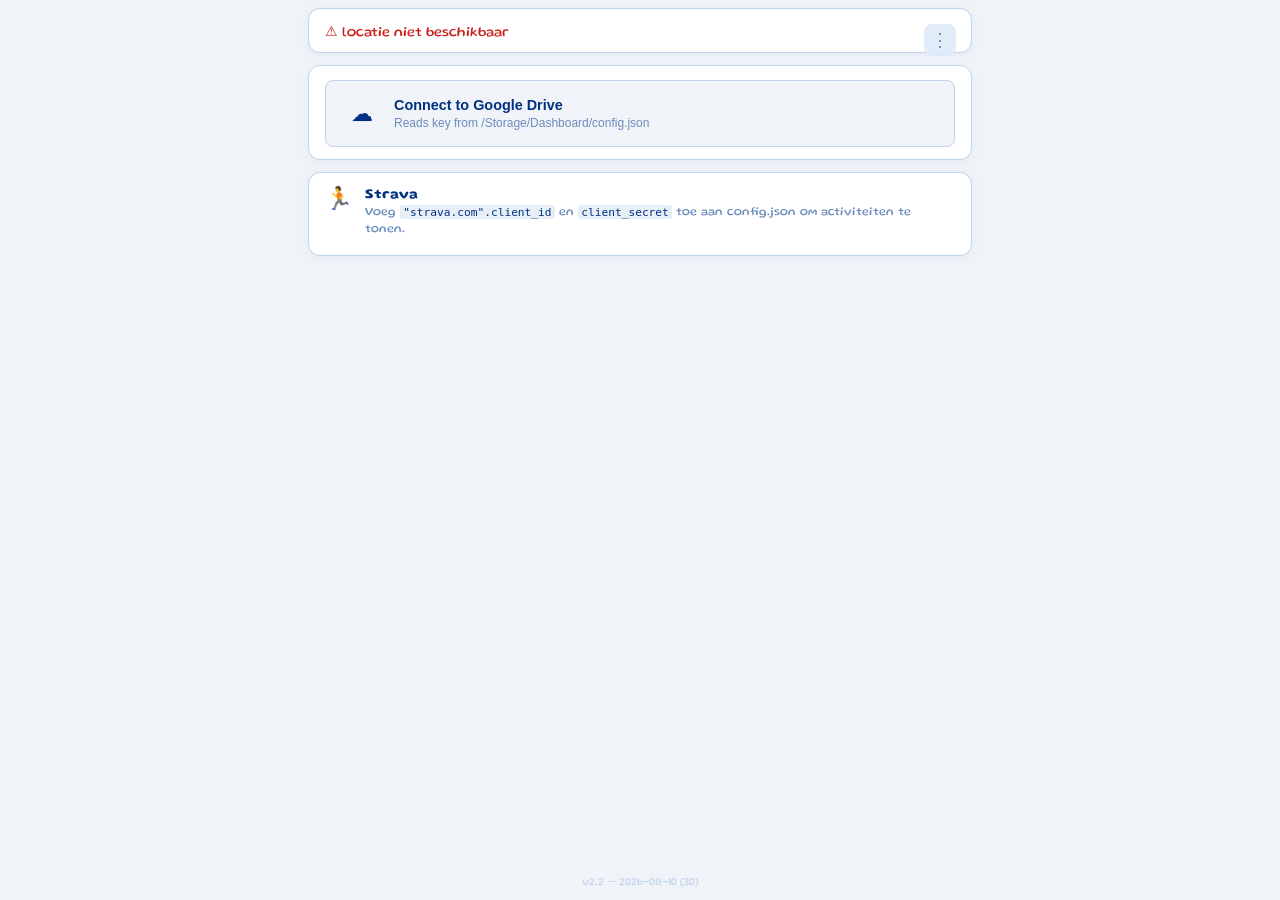
==== commit c68dab81: "Deploy Dashboard 2.2.30 (2026-08-10 21:03)" ====
--- a/dashboard/index.html
+++ b/dashboard/index.html
@@ -9,7 +9,7 @@
     <link rel="preconnect" href="https://fonts.googleapis.com" />
     <link rel="preconnect" href="https://fonts.gstatic.com" crossorigin />
     <link href="https://fonts.googleapis.com/css2?family=Gluten:wght@400;500;600;700&display=swap" rel="stylesheet" />
-    <script type="module" crossorigin src="/dashboard/assets/index-fvJ3ky8w.js"></script>
+    <script type="module" crossorigin src="/dashboard/assets/index-CzXk2N7Y.js"></script>
     <link rel="stylesheet" crossorigin href="/dashboard/assets/index-BIBuSzXi.css">
   <link rel="manifest" href="/dashboard/manifest.webmanifest"><script id="vite-plugin-pwa:register-sw" src="/dashboard/registerSW.js"></script></head>
   <body>
